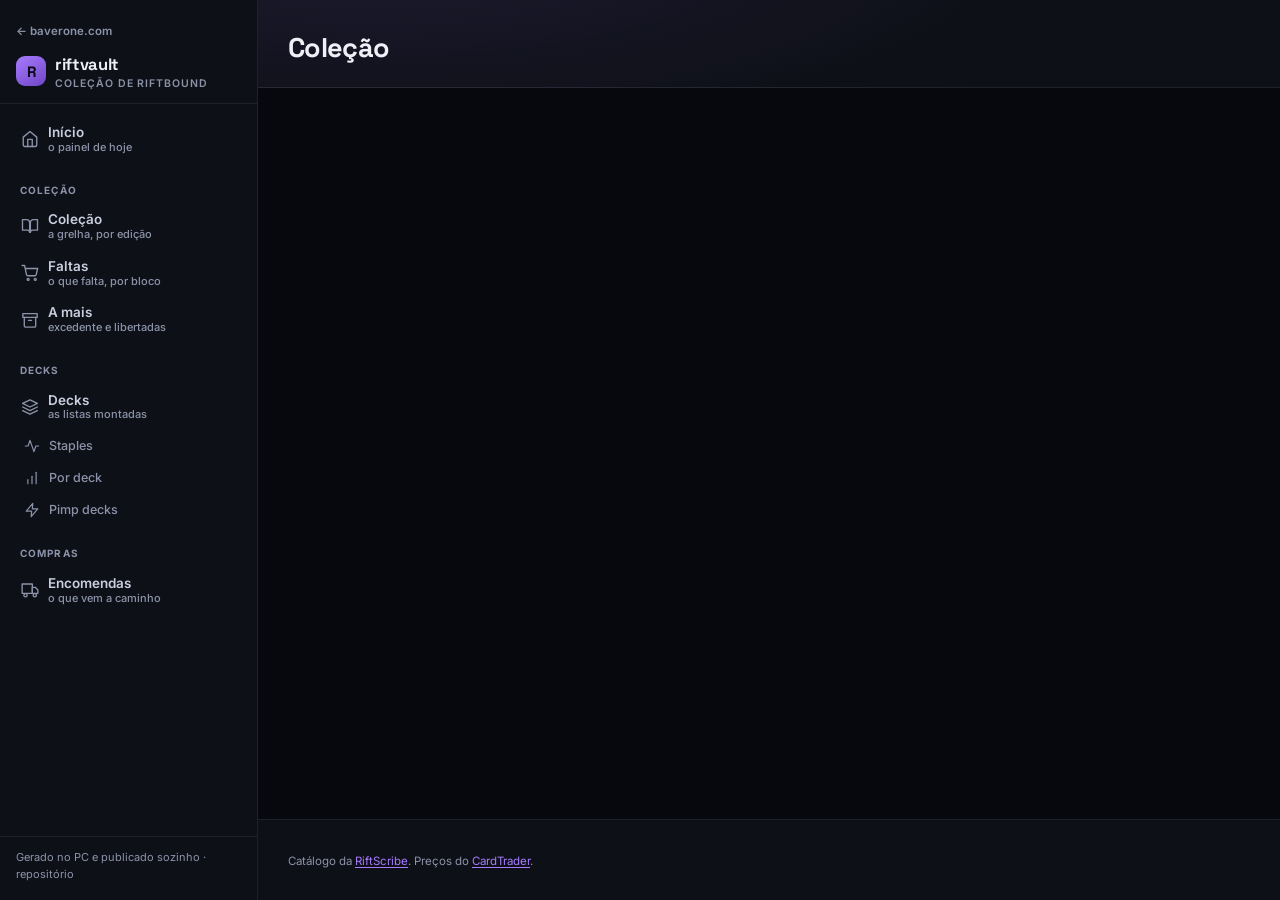
==== riftvault/web/index.html @ 1183789d "rebrand: a casca do baverone.com, e a navegação sai das filas de botões Trabalho de 2026-09-24 que f" ====
<!DOCTYPE html>
<html lang="pt-PT">
<head>
<meta charset="utf-8">
<meta name="viewport" content="width=device-width, initial-scale=1, viewport-fit=cover">
<meta name="theme-color" content="#07080d">
<title>riftvault — coleção de Riftbound</title>
<!-- Ícone embutido: sem ele, o `data/serve.log` mostra um 404 do
     /favicon.ico a cada abertura, e o atalho no telemóvel fica sem imagem.
     Vai em data: URI para não haver ficheiro novo a copiar nos dois modos.
     Desde 2026-09-24 leva o roxo da marca (#a77bff) e o «R» do logótipo. -->
<link rel="icon" href="data:image/svg+xml,%3Csvg xmlns='http://www.w3.org/2000/svg' viewBox='0 0 64 64'%3E%3Crect width='64' height='64' rx='14' fill='%23120f1d'/%3E%3Cpath d='M20 46V18h13a9 9 0 0 1 0 18h-4l10 10h-8l-9-10v-6h10a3 3 0 0 0 0-6h-6v22z' fill='%23a77bff'/%3E%3C/svg%3E">
<!-- Space Grotesk nos títulos, Inter no texto — a identidade do baverone.com
     (pedido do André, 2026-09-24), com `display=swap` e uma pilha de sistema
     por trás: sem rede, a página lê-se na mesma, só com outra letra. -->
<link rel="preconnect" href="https://fonts.googleapis.com">
<link rel="preconnect" href="https://fonts.gstatic.com" crossorigin>
<link rel="stylesheet" href="https://fonts.googleapis.com/css2?family=Inter:wght@400;500;600;700&family=Space+Grotesk:wght@500;600;700&display=swap">
<link rel="stylesheet" href="style.css">
</head>
<body>

<a class="salta" href="#conteudo">Saltar para o conteúdo</a>

<div class="shell">

  <!-- A NAVEGAÇÃO, num sítio só. O conteúdo desta barra é desenhado pelo
       `renderNav()` a partir da tabela `NAV` do app.js — é lá que se
       acrescenta uma secção, e é a MESMA barra no PC e no painel ☰ do
       telemóvel. -->
  <aside class="side" id="side" tabindex="-1" aria-label="Navegação do site">
    <div class="sidetop">
      <a class="casa" href="https://baverone.com">← baverone.com</a>
      <a class="marca" href="#inicio">
        <span class="mk" aria-hidden="true">R</span>
        <span><b>riftvault</b><small>coleção de Riftbound</small></span>
      </a>
      <span id="mode-badge" class="badge-mode" hidden>só leitura</span>
    </div>
    <nav class="sidenav" id="sidenav"></nav>
    <div class="sidept">Gerado no PC e publicado sozinho ·
      <a href="https://github.com/Baverone/riftvault">repositório</a></div>
  </aside>

  <button class="veu" id="veu" type="button" aria-label="Fechar o menu"></button>

  <div class="mainc">

    <!-- Barra de topo do telemóvel: o botão ☰ abre a MESMA navegação. -->
    <header class="topbar">
      <button class="menub" id="menub" type="button" aria-expanded="false" aria-controls="side">
        <span class="ic" id="menub-ic"></span><span>Menu</span></button>
      <span class="tbt" id="topbar-tit">riftvault</span>
    </header>

    <!-- Cabeçalho da página: migalhas, título, subtítulo. Preenchido pelo
         `renderCabecalho()` quando se muda de secção. -->
    <div class="pgh">
      <div class="pghin">
        <nav class="crumbs" id="pg-crumbs" aria-label="Migalhas"></nav>
        <div class="pgtop">
          <div class="pgtit">
            <h1 class="pgt" id="pg-titulo">Coleção</h1>
            <p class="pgsub" id="pg-sub"></p>
          </div>
        </div>
      </div>
    </div>

    <main id="conteudo" tabindex="-1">
     <div class="wrap">

      <div id="readonly-banner" class="banner" hidden>
        <b>Esta é a cópia publicada — só para consultar.</b>
        <span>Os botões <code>+</code> e <code>−</code> não existem aqui de propósito.
        Para mexer nas contagens, corre <code>riftvault serve</code> no PC e abre o
        endereço que ele mostra.</span>
      </div>

      <!-- ============================================================ INÍCIO

           O painel de hoje (2026-09-24): os números que a coleção já sabe,
           numa página só, com os atalhos para onde se vai a seguir. Não há
           conta nova nenhuma — tudo sai do `api/index.json`, do
           `api/decks.json`, do `api/encomendas.json` e do
           `api/faltas_edicao.json`, que já eram pedidos pelas outras secções.  -->
      <section id="sec-inicio" hidden>
        <div id="inicio-cartoes" class="ini-cartoes"></div>
        <div id="inicio-atalhos" class="ini-atalhos"></div>
        <div id="inicio-decks" class="ini-decks"></div>
        <div id="inicio-fontes" class="ini-fontes"></div>
      </section>

      <!-- =========================================================== COLEÇÃO -->
      <section id="sec-colecao" hidden>

        <!-- A fila de edições era uma barra que corria para o lado no
             telemóvel (OGN … Todas, com «Encomendas» fora do ecrã). Passou a
             um controlo segmentado que ENVOLVE: a 390 px parte-se em linhas,
             nunca em scroll horizontal. -->
        <div class="secbar">
          <div class="seglbl" id="set-lbl">Edição</div>
          <nav id="set-tabs" class="seg segwrap" aria-labelledby="set-lbl"></nav>
        </div>

        <!-- O painel do topo (André, 2026-09-21, o «layout H»): três cartões —
             1 de cada, 2 de cada, playset — e dois quadros, Raridade e Domínio,
             sobre o bloco escolhido da edição aberta (ou de «Todas»). As runas
             nunca entram. Desenha-o o `renderPainel` do app.js, recalculado a
             cada `+`/`−` como as barras; a verdade do servidor vem em
             `progress.painel` de cada edição e em `painel` do index. -->
        <div id="painel" class="painel" aria-label="Contagem por níveis"></div>

        <!-- Quantas das comuns e incomuns são foil (André, 2026-09-22): logo por
             baixo do painel, uma tira com o total e uma linha por raridade —
             impressões e cópias, normais e foil — da edição aberta (ou de
             «Todas»). Fica aqui e não dentro do painel porque é outra pergunta:
             o painel conta o que FALTA, isto reparte o que ele TEM. Desenha-o o
             `renderFoilResumo`, recalculado a cada `+`/`−` como o painel; a
             verdade do servidor vem em `progress.foil` de cada edição e em
             `foil` do index. O OGS não tem (fica todo fora do âmbito). -->
        <div id="foil-resumo" class="foil-resumo" aria-label="Foil e não-foil"></div>

        <div id="progress" class="progress-wrap">
          <div class="bar-block">
            <div class="bar-label"><span>Playsets jogáveis</span><b id="play-num">–</b></div>
            <div class="bar"><i id="play-bar" style="width:0"></i></div>
            <small id="play-sub">3 cópias da carta, qualquer impressão conta</small>
          </div>
          <div class="bar-block">
            <div class="bar-label"><span>Master set</span><b id="master-num">–</b></div>
            <div class="bar bar-alt"><i id="master-bar" style="width:0"></i></div>
            <small id="master-sub">só a sequência conta, a playset, runas incluídas
            · a coleção extra à parte (alt art a playset, sobrenumeradas e promos
            1 de cada)</small>
            <div id="master-blocks" class="rarities blocos"></div>
          </div>
          <div class="bar-block" id="value-block" hidden>
            <div class="bar-label"><span>Valor nesta edição</span><b id="value-num">–</b></div>
            <div class="bar bar-val"><i id="value-bar" style="width:0"></i></div>
            <small id="value-sub">preço mais baixo no CardTrader</small>
          </div>
          <!-- «faltam N cópias · X €» desta edição, a ligar ao bloco da wantlist
               lá em baixo (André, 2026-09-08). (Os chips da contagem por níveis
               e das raridades que viviam aqui passaram para o painel de cima a
               2026-09-21.) -->
          <p id="falta-linha" class="falta-linha" hidden></p>
        </div>

        <div id="controls" class="controls">
          <div class="seg" role="group" aria-label="Impressões a mostrar">
            <button class="seg-btn" data-view="base">Só artes base</button>
            <button class="seg-btn is-on" data-view="all">Todas as impressões</button>
          </div>

          <div class="seg" role="group" aria-label="Estado">
            <button class="seg-btn is-on" data-state="all">Tudo</button>
            <button class="seg-btn" data-state="missing">Faltas</button>
            <button class="seg-btn" data-state="indeck" title="Cartas que algum deck usa">Em decks</button>
          </div>

          <div id="kind-filter" class="chips" role="group" aria-label="Tipo de impressão">
            <label class="chip"><input type="checkbox" value="base" checked><span>Base</span></label>
            <label class="chip"><input type="checkbox" value="alt_art" checked><span>Arte alt.</span></label>
            <label class="chip"><input type="checkbox" value="signature" checked><span>Signature</span></label>
            <label class="chip"><input type="checkbox" value="other" checked><span>Tokens/Promos</span></label>
          </div>

          <input id="search" type="search" placeholder="Procurar carta ou código…" autocomplete="off">
        </div>

        <p id="count-line" class="count-line"></p>
        <div id="grid" class="grid"></div>
        <p id="empty" class="empty" hidden>Nada corresponde a estes filtros.</p>
        <!-- O bloco «Runas — 12 de cada» (André, 2026-09-19): O CONTADOR DELE.
             Vem de `api/runas.json`, fora do payload da edição; os `+`/`−` (só no
             modo edição) escrevem na tabela dele e em mais lado nenhum, e não
             conta para nada — nem barra, nem níveis, nem wantlist. Ver
             `renderRunasVista`. -->
        <div id="runas-vista" class="grid runas-vista"></div>

        <!-- No fim da edição, a wantlist do Cardmarket dela; e no fim de tudo, a
             de todas as edições. As faltas do master set (`api/wantlist.json`),
             pelo gerador único — ver `renderWantlists` no app.js. -->
        <div id="wantlists"></div>

      </section>

      <!-- ============================================================= DECKS

           O índice dos decks era uma fila de nove botões que, num telemóvel,
           acabava a 1042 px de largura — mais de dois ecrãs e meio de scroll
           lateral. Passou a ÍNDICE VERTICAL (à esquerda no PC, `<select>` no
           telemóvel), que é onde cabem os nomes e as percentagens.            -->
      <section id="sec-decks" hidden>
        <div class="comidx">
          <div>
            <div class="vidxsel">
              <label class="vlbl" for="deck-sel">Deck ou lista</label>
              <select class="selc" id="deck-sel"></select>
            </div>
            <nav class="vidx" id="deck-tabs" aria-label="Decks e listas de compra"></nav>
          </div>
          <div class="comidx-corpo">
            <div id="deck-head"></div>
            <div id="deck-body"></div>
          </div>
        </div>
      </section>

      <!-- ============================================================ FALTAS -->
      <section id="sec-faltas-edicao" hidden>
        <div class="secbar">
          <div class="seglbl" id="fe-lbl">Edição</div>
          <nav id="fe-tabs" class="seg segwrap" aria-labelledby="fe-lbl"></nav>
        </div>
        <div id="fe-head"></div>
        <div id="fe-body"></div>
      </section>

      <!-- =========================================================== A MAIS -->
      <section id="sec-a-mais" hidden>
        <div class="secbar">
          <div class="seglbl" id="am-lbl">Edição</div>
          <nav id="am-tabs" class="seg segwrap" aria-labelledby="am-lbl"></nav>
        </div>
        <div id="am-head"></div>
        <div id="am-body"></div>
      </section>

      <!-- «Encomendas»: a mesma grelha da Coleção (edição a edição), de Rara para
           cima, com os controlos do que está a caminho em cada tile. -->
      <section id="sec-encomendas" hidden>
        <div class="secbar">
          <div class="seglbl" id="enc-lbl">Edição</div>
          <nav id="enc-tabs" class="seg segwrap" aria-labelledby="enc-lbl"></nav>
        </div>
        <div id="enc-head"></div>
        <div class="controls">
          <div class="seg" role="group" aria-label="Encomendas — o que mostrar">
            <button class="seg-btn is-on" data-enc-filter="all">Tudo</button>
            <button class="seg-btn" data-enc-filter="ordered">A caminho</button>
            <button class="seg-btn" data-enc-filter="missing">Faltas</button>
          </div>
          <input id="enc-search" type="search" placeholder="Procurar carta ou código…" autocomplete="off">
        </div>
        <p id="enc-count" class="count-line"></p>
        <div id="enc-grid" class="grid"></div>
        <p id="enc-empty" class="empty" hidden>Nada corresponde a estes filtros.</p>
      </section>

     </div>
    </main>

    <footer class="pgft">
      <div class="pghin">
        <div id="pg-ajuda"></div>
        <p class="foot">
          Catálogo da <a href="https://riftscribe.gg" rel="noreferrer">RiftScribe</a>.
          Preços do <a href="https://cardtrader.com" rel="noreferrer">CardTrader</a>.
          <span id="generated"></span>
        </p>
      </div>
    </footer>

  </div>
</div>

<div id="toasts" class="toasts" aria-live="polite"></div>

<script src="app.js"></script>
</body>
</html>
---- riftvault/web/style.css ----
/* riftvault — o mesmo CSS no modo edição e no modo publicado.
   Pensado primeiro para telemóvel: os +/- têm de dar para carregar com o
   polegar enquanto se está a mexer nas cartas com a outra mão. */

/* ===========================================================================
   OS TOKENS — a identidade Baverone (2026-09-24)

   Pedido do André, à letra: *"faz o mesmo rebrand para os outros projetos"*,
   depois de o mtgvault ter sido reestruturado. Os valores são os do
   `mtgvault/site_shell.py` (fundo #07080d, painéis #0e1018/#12151f, texto
   #eef0f6, secundário #8c93a8, linhas rgba(255,255,255,.07)); o que muda de
   projeto para projeto é UMA cor — aqui o **roxo #a77bff** — e a inicial do
   logótipo, o «R».

   Os nomes antigos (`--panel`, `--panel-2`, `--text`, `--accent-2`, …) ficam
   como aliases dos novos: são lidos por ~900 linhas de regras que descrevem
   os tiles, o painel e os decks, e trocá-los todos era reescrever CSS que
   está certo para não mudar nada no ecrã.
   =========================================================================== */
:root {
  /* — a base — */
  --bg: #07080d;
  --card2: #0e1018;         /* barra lateral, cabeçalho e rodapé */
  --card: #12151f;          /* painéis */
  --card3: #171b28;         /* realces dentro de um painel */
  --ink: #eef0f6;
  --ink2: #c8cede;
  --muted: #8c93a8;
  --line: rgba(255, 255, 255, .07);
  --line2: rgba(255, 255, 255, .13);

  /* — a cor do projeto — */
  --accent: #a77bff;
  --accent-ink: #0b0713;    /* texto POR CIMA do roxo: branco dava 2,6:1 */
  --accent-soft: #1d1430;
  --accent-line: #4a3580;

  --font: 'Inter', system-ui, -apple-system, 'Segoe UI', Roboto, sans-serif;
  --font-hd: 'Space Grotesk', 'Inter', system-ui, -apple-system, sans-serif;
  --maxw: 1200px;
  --side: 258px;
  /* Quanto é que a casca ocupa no topo do ecrã: zero no PC (não há barra
     fixa) e a altura da barra ☰ no telemóvel. É por isto que tudo o que se
     prende ao topo o usa — sem ela, uma secção nascia por baixo do botão. */
  --sticky: 0px;
  --r: 12px;
  --r2: 16px;
  --sombra: 0 10px 30px rgba(0, 0, 0, .35);

  /* — aliases do CSS que já existia — */
  --panel: var(--card);
  --panel-2: var(--card3);
  --text: var(--ink);
  --dim: var(--muted);
  --accent-2: #f0b429;    /* master set: fica dourado, para não ser o roxo */
  --ok: #3ecf8e;
  --bad: #ff6b6b;
  /* 104px dá 3 colunas num telemóvel de 375px. Menos do que isto e os +/-
     ficam pequenos de mais para o polegar. */
  --tile: 104px;

  /* A paleta do «layout H» (André, 2026-09-21), a da maqueta
     `layout-H-cartoes.html`, RETINTADA para o roxo do projeto a 2026-09-24:
     o painel é o maior bloco de cor da Coleção e era o único sítio do site
     ainda em azul. A geometria e os nomes não mudaram.
     Fica aqui em cima, e não espalhada pelas regras, para se alargar às
     outras abas quando ele quiser — muda-se num sítio. */
  --h-bg: var(--bg);        /* fundo da página */
  --h-card: var(--card);    /* cartão e quadro */
  --h-line: var(--line);    /* borda */
  --h-track: #1d2130;       /* o fundo das barras */
  --h-text: var(--ink);
  --h-dim: var(--ink2);     /* texto secundário */
  --h-dim-2: var(--muted);  /* rótulos em maiúsculas, denominadores */
  --h-on: var(--accent);    /* botão escolhido */
  --h-on-bg: var(--accent-soft);
  /* A rampa dos três níveis: 1 de cada (escura), 2 de cada, playset (clara). */
  --lvl-1: #5b43a0;
  --lvl-2: #8a63e0;
  --lvl-3: #c3a6ff;
  /* As bolinhas das categorias, por raridade e por domínio. */
  --rar-common: #C3CEDF;
  --rar-uncommon: #7FD1A8;
  --rar-rare: #E06AA8;
  --rar-epic: #F59A3C;
  --rar-showcase: #C9A0FF;
  --dom-fury: #F05A62;
  --dom-body: #F59A3C;
  --dom-calm: #49C47E;
  --dom-mind: #58A6F5;
  --dom-chaos: #B57CF0;
  --dom-order: #E8C13E;
  --dom-none: #9AA8C0;
  --dom-multi: #D4A574;
}

* { box-sizing: border-box; }

/* O atributo `hidden` vale só `display: none` por omissão, e qualquer regra
   com `display: flex`/`grid` ganha-lhe. Sem isto, os separadores das edições
   ficavam à vista na secção dos decks. */
[hidden] { display: none !important; }

html, body {
  margin: 0;
  background: var(--bg);
  color: var(--text);
  font: 15px/1.55 var(--font);
  -webkit-font-smoothing: antialiased;
  -webkit-text-size-adjust: 100%;
}
body { padding-bottom: env(safe-area-inset-bottom); }

h1, h2, h3, h4, .fonte-hd { font-family: var(--font-hd); letter-spacing: -.01em; }
a { color: var(--accent); text-underline-offset: 2px; }
img, svg, video, canvas, table, pre { max-width: 100%; }
:focus-visible { outline: 2px solid var(--accent); outline-offset: 2px; border-radius: 4px; }

.salta {
  position: absolute; left: -9999px; top: 0; z-index: 99;
  background: var(--accent); color: var(--accent-ink);
  padding: 10px 16px; border-radius: 0 0 10px 0; font-weight: 700;
}
.salta:focus { left: 0; }

/* ===================================================== OS ÍCONES, num sítio só

   SVG e não emoji: um emoji é desenhado pelo SISTEMA, não pela página — o
   mesmo caráter sai com outro peso e outra cor no Android dele e no Chrome do
   PC, e nunca acende com o rótulo quando o item da barra fica activo. Com
   `currentColor` e traço 1.8, acende. A geometria é a do conjunto Feather
   (MIT), redesenhada em `path`s soltos no `app.js` (`ICO`).                 */
svg.ico {
  display: inline-block; flex: none; width: 18px; height: 18px;
  fill: none; stroke: currentColor; stroke-width: 1.8;
  stroke-linecap: round; stroke-linejoin: round; vertical-align: -.16em;
}
svg.i14 { width: 14px; height: 14px; }
svg.i16 { width: 16px; height: 16px; }
svg.i17 { width: 17px; height: 17px; }
svg.i20 { width: 20px; height: 20px; }
.ic > svg.ico { display: block; vertical-align: baseline; }

/* ======================================================== A ESTRUTURA DA CASCA

   Era um `<header>` fixo com DUAS filas de botões que corriam para o lado (os
   separadores de secção e os das edições/decks); num telemóvel de 390 px a
   segunda fila chegava aos 1042 px — mais de dois ecrãs e meio escondidos.
   Passou a BARRA LATERAL fixa (≥ 900 px), agrupada por secções, e no telemóvel
   a MESMA navegação abre num painel ☰. O corpo nunca tem scroll horizontal. */
.shell { display: flex; min-height: 100vh; align-items: stretch; }
.mainc { flex: 1 1 auto; min-width: 0; display: flex; flex-direction: column; }
main { flex: 1 0 auto; padding: 0; }
.wrap, .pghin {
  width: 100%; max-width: var(--maxw); margin-inline: auto;
  padding-inline: clamp(14px, 2.6vw, 30px);
}
.wrap { padding-block: 20px 64px; }

/* --------------------------------------------------------- barra lateral */
.side {
  flex: 0 0 var(--side); width: var(--side);
  background: var(--card2); border-right: 1px solid var(--line);
  position: sticky; top: 0; align-self: flex-start; height: 100vh;
  overflow-y: auto; overscroll-behavior: contain; scrollbar-width: thin;
  display: flex; flex-direction: column; z-index: 40;
}
/* O painel recebe o foco quando abre, para o Tab seguinte entrar no menu — mas
   é um CONTENTOR com `tabindex="-1"`, não um controlo: o anel do `:focus-visible`
   desenhava uma risca roxa de alto a baixo ao lado da navegação. Os links lá
   dentro continuam a ter o seu. */
.side:focus, .side:focus-visible { outline: none; }
.sidetop { padding: 18px 16px 12px; border-bottom: 1px solid var(--line); }
.casa {
  display: inline-flex; align-items: center; gap: 6px; color: var(--muted);
  font-size: 11.5px; font-weight: 600; text-decoration: none; padding: 3px 0;
}
.casa:hover { color: var(--accent); }
.marca { display: flex; align-items: center; gap: 9px; margin-top: 8px; color: var(--ink); text-decoration: none; }
.marca .mk {
  width: 30px; height: 30px; flex: none; border-radius: 9px;
  display: grid; place-items: center;
  background: linear-gradient(145deg, var(--accent), #6f46c4);
  color: var(--accent-ink); font-weight: 800; font-size: 15px; font-family: var(--font-hd);
}
.marca b { font-family: var(--font-hd); font-size: 16.5px; font-weight: 700; letter-spacing: -.02em; }
.marca small {
  display: block; color: var(--muted); font-size: 10.5px; font-weight: 600;
  letter-spacing: .09em; text-transform: uppercase; line-height: 1.3;
}
.badge-mode {
  display: inline-block; margin-top: 10px;
  font-size: 10.5px; font-weight: 700; letter-spacing: .06em; text-transform: uppercase;
  color: var(--accent-2); background: #2a2210; border: 1px solid #5a4a1c;
  border-radius: 99px; padding: 2px 9px;
}
.sidenav { padding: 10px 10px 22px; flex: 1 0 auto; }
.sgrp { margin-top: 14px; }
.sgrp:first-child { margin-top: 2px; }
.sgh {
  padding: 6px 10px 5px; font-size: 10px; font-weight: 700; letter-spacing: .11em;
  text-transform: uppercase; color: var(--muted);
}
.sli {
  display: flex; align-items: center; gap: 9px; padding: 8px 10px; border-radius: 10px;
  color: var(--ink2); text-decoration: none; font-size: 13.5px; font-weight: 600;
  line-height: 1.25; min-height: 38px; transition: background .12s, color .12s;
}
.sli .ic { flex: none; width: 19px; display: flex; align-items: center; justify-content: center; color: var(--muted); }
.sli .tx { min-width: 0; }
.sli .tx small {
  display: block; color: var(--muted); font-size: 11px; font-weight: 500;
  overflow: hidden; text-overflow: ellipsis; white-space: nowrap;
}
.sli:hover { background: var(--card); color: var(--ink); }
.sli:hover .ic { color: var(--ink2); }
.sli.cur { background: var(--accent-soft); color: var(--accent); box-shadow: inset 2px 0 0 var(--accent); }
.sli.cur .ic { color: var(--accent); }
.sli.cur .tx small { color: #9b86c8; }
.sli.sub { min-height: 32px; padding: 5px 10px 5px 14px; font-size: 12.5px; font-weight: 500; color: var(--muted); }
.sli.sub .ic { width: 16px; }
.sli.sub:hover { color: var(--ink); }
.sli.sub.cur { color: var(--accent); background: var(--accent-soft); }
.sidept {
  padding: 12px 16px 18px; border-top: 1px solid var(--line);
  color: var(--muted); font-size: 11px; line-height: 1.5;
}
.sidept a { color: var(--muted); text-decoration: none; }
.sidept a:hover { color: var(--accent); }

/* ------------------------------------------------- barra de topo (móvel) */
.topbar {
  display: none; position: sticky; top: 0; z-index: 35; align-items: center; gap: 10px;
  padding: 9px clamp(10px, 3vw, 16px); background: rgba(7, 8, 13, .94);
  backdrop-filter: blur(10px); border-bottom: 1px solid var(--line);
}
.menub {
  display: inline-flex; align-items: center; gap: 8px; min-height: 40px; padding: 6px 12px;
  border-radius: 10px; border: 1px solid var(--line2); background: var(--card);
  color: var(--ink); font: inherit; font-size: 13px; font-weight: 700; cursor: pointer;
}
.menub:hover { border-color: var(--accent); }
.tbt {
  font-family: var(--font-hd); font-weight: 700; font-size: 15px; min-width: 0;
  overflow: hidden; text-overflow: ellipsis; white-space: nowrap;
}
.veu { position: fixed; inset: 0; background: rgba(3, 4, 8, .62); z-index: 38; border: 0; }

/* --------------------------------------------------- cabeçalho da página */
.pgh {
  border-bottom: 1px solid var(--line);
  background: radial-gradient(900px 260px at 12% -60%, rgba(167, 123, 255, .10), transparent 70%),
              var(--card2);
}
.pgh .pghin { padding-block: 20px 18px; }
.crumbs {
  font-size: 11.5px; color: var(--muted); display: flex; flex-wrap: wrap; gap: 5px;
  align-items: center; margin-bottom: 7px;
}
.crumbs a { color: var(--muted); text-decoration: none; }
.crumbs a:hover { color: var(--accent); }
.crumbs b { color: var(--ink2); font-weight: 600; }
.crumbs i { font-style: normal; color: var(--line2); }
.pgtop { display: flex; align-items: flex-start; gap: 16px; flex-wrap: wrap; }
.pgtit { min-width: 0; flex: 1 1 320px; }
h1.pgt { margin: 0; font-size: clamp(21px, 2.6vw, 27px); font-weight: 700; letter-spacing: -.025em; }
.pgsub { margin: 5px 0 0; color: var(--muted); font-size: 13px; line-height: 1.55; max-width: 78ch; }
.pgsub:empty { display: none; }
.pgsub b { color: var(--ink2); }

/* ---------------------------------------------------------------- rodapé */
.pgft { border-top: 1px solid var(--line); background: var(--card2); color: var(--muted); font-size: 12px; }
.pgft .pghin { padding-block: 18px 30px; }
.pgft details.comoler > summary {
  cursor: pointer; list-style: none; display: inline-flex; align-items: center; gap: 7px;
  color: var(--muted); font-weight: 700; font-size: 12.5px; padding: 7px 12px;
  border: 1px solid var(--line2); border-radius: 10px; background: var(--card); min-height: 36px;
}
.pgft details.comoler > summary::-webkit-details-marker { display: none; }
.pgft details.comoler > summary:hover { border-color: var(--accent); color: var(--ink2); }
.pgft details.comoler[open] > summary { margin-bottom: 12px; }
.pgft details.comoler .cltx { max-width: 92ch; line-height: 1.65; }
.pgft details.comoler .cltx p { margin: 0 0 8px; }
.pgft code { background: var(--bg); padding: 1px 5px; border-radius: 5px; }

/* ============================ A BARRA DE CADA SECÇÃO (o seletor de edição)

   Era a segunda fila de botões com scroll lateral. Agora é um controlo
   segmentado que ENVOLVE — a 390 px parte-se em duas ou três linhas e
   vê-se inteiro. Nunca `overflow-x`.                                       */
.secbar { display: flex; align-items: baseline; gap: 10px; flex-wrap: wrap; margin-bottom: 14px; }
.seglbl {
  font-size: 10px; font-weight: 700; letter-spacing: .11em; text-transform: uppercase;
  color: var(--muted); flex: none; padding-top: 8px;
}
.segwrap {
  display: flex; flex-wrap: wrap; gap: 4px; padding: 4px; border-radius: 12px;
  background: var(--card2); border: 1px solid var(--line); overflow: visible;
  flex: 1 1 auto; min-width: 0;
}
.segwrap .tab {
  appearance: none; border: 0; background: transparent; color: var(--muted);
  font: inherit; font-size: 12.5px; font-weight: 600; padding: 6px 12px; border-radius: 9px;
  cursor: pointer; min-height: 36px; text-align: left; line-height: 1.2;
}
.segwrap .tab small { display: block; font-weight: 500; font-size: 10.5px; opacity: .8; }
.segwrap .tab:hover { color: var(--ink); background: var(--card); }
.segwrap .tab.is-on {
  background: var(--accent-soft); color: var(--accent);
  box-shadow: inset 0 0 0 1px var(--accent-line);
}
.segwrap .tab.is-on small { color: #9b86c8; opacity: 1; }
.segwrap .tab:disabled { opacity: .35; cursor: default; }

/* ================== ÍNDICE VERTICAL: a alternativa à fila que corria para o lado

   Em ecrã largo fica numa coluna à esquerda do conteúdo; no telemóvel vira um
   `<select>`. É onde vivem os nomes dos decks — nove botões numa fila davam
   1042 px de largura num ecrã de 390.                                       */
.comidx { display: grid; grid-template-columns: 228px minmax(0, 1fr); gap: 20px; align-items: start; }
.comidx-corpo { min-width: 0; }
.vidx {
  position: sticky; top: calc(var(--sticky) + 12px); max-height: calc(100vh - 24px);
  overflow-y: auto; scrollbar-width: thin; background: var(--card2);
  border: 1px solid var(--line); border-radius: var(--r2); padding: 8px;
}
.vidx .vgh {
  padding: 9px 10px 5px; font-size: 10px; font-weight: 700; letter-spacing: .11em;
  text-transform: uppercase; color: var(--muted);
}
.vidx button {
  display: flex; width: 100%; text-align: left; gap: 8px; align-items: center;
  appearance: none; border: 0; background: transparent; color: var(--ink2); font: inherit;
  font-size: 13px; font-weight: 600; padding: 7px 10px; border-radius: 9px; cursor: pointer;
  min-height: 36px; line-height: 1.25;
}
.vidx button:hover { background: var(--card); color: var(--ink); }
.vidx button.is-on { background: var(--accent-soft); color: var(--accent); box-shadow: inset 2px 0 0 var(--accent); }
.vidx .vtx { min-width: 0; flex: 1; }
.vidx .vtx small {
  display: block; font-size: 11px; font-weight: 500; color: var(--muted);
  overflow: hidden; text-overflow: ellipsis; white-space: nowrap;
}
.vidx button.is-on .vtx small { color: #9b86c8; }
.vidx .ic { flex: none; width: 18px; display: flex; align-items: center; justify-content: center; color: var(--muted); }
.vidx button.is-on .ic { color: var(--accent); }
.vidxsel { display: none; margin: 0 0 14px; }
.vidxsel .vlbl {
  display: block; font-size: 10px; font-weight: 700; letter-spacing: .11em;
  text-transform: uppercase; color: var(--muted); margin-bottom: 5px;
}
.selc {
  background: var(--card); color: var(--ink); border: 1px solid var(--line2);
  border-radius: 10px; font: inherit; font-size: 13px; font-weight: 600;
  padding: 9px 12px; min-height: 40px; width: 100%; max-width: 100%; cursor: pointer;
}

/* ------------------------------------------------------- barras e stats */

.progress-wrap {
  display: grid; gap: 12px;
  grid-template-columns: 1fr 1fr;
  background: var(--panel); border: 1px solid var(--line);
  border-radius: 12px; padding: 10px; margin-bottom: 10px;
}

.bar-label { display: flex; justify-content: space-between; gap: 6px; font-size: 12px; margin-bottom: 5px; }
.bar-label b { font-variant-numeric: tabular-nums; }

.bar { height: 8px; background: var(--panel-2); border-radius: 99px; overflow: hidden; }
.bar i { display: block; height: 100%; background: var(--accent); transition: width .25s; }
.bar-alt i { background: var(--accent-2); }
.bar-val i { background: var(--ok); }
.bar-block small { display: block; margin-top: 5px; font-size: 10px; color: var(--dim); }

.rarities { grid-column: 1 / -1; display: flex; flex-wrap: wrap; gap: 6px; }
.rarity {
  font-size: 11px; color: var(--dim);
  background: var(--panel-2); border: 1px solid var(--line);
  border-radius: 99px; padding: 3px 9px;
}
.rarity b { color: var(--text); font-variant-numeric: tabular-nums; }
.rarity.is-done b { color: var(--ok); }

/* ------------------------------------------------------------ controlos */

.controls { display: flex; flex-wrap: wrap; gap: 6px; margin-bottom: 10px; align-items: center; }

.seg { display: flex; background: var(--panel); border: 1px solid var(--line); border-radius: 10px; overflow: hidden; }
.seg-btn {
  background: transparent; color: var(--dim); border: 0;
  padding: 8px 11px; font: inherit; font-size: 12px; cursor: pointer; white-space: nowrap;
}
.seg-btn.is-on { background: var(--panel-2); color: var(--text); font-weight: 600; }

.chips { display: flex; gap: 6px; flex-wrap: wrap; }
.chips[hidden] { display: none; }
.chip { position: relative; }
.chip input { position: absolute; opacity: 0; pointer-events: none; }
.chip span {
  display: inline-block; font-size: 12px; color: var(--dim);
  background: var(--panel); border: 1px solid var(--line);
  border-radius: 99px; padding: 6px 10px; cursor: pointer;
}
.chip input:checked + span { color: var(--text); border-color: var(--accent); }

#search {
  flex: 1 1 180px; min-width: 140px;
  background: var(--panel); color: var(--text);
  border: 1px solid var(--line); border-radius: 10px;
  padding: 8px 11px; font: inherit; font-size: 13px;
}

.count-line { margin: 0 0 10px; font-size: 12px; color: var(--dim); }
.empty { color: var(--dim); text-align: center; padding: 40px 0; }

/* Modo publicado: dizer porque é que não há botões, em vez de deixar a
   pessoa a carregar no vazio. */
.banner {
  display: flex; flex-direction: column; gap: 4px;
  background: var(--panel); border: 1px solid var(--line);
  border-left: 3px solid var(--accent-2);
  border-radius: 10px; padding: 11px 14px; margin-bottom: 12px;
}
.banner b { font-size: 13px; }
.banner span { font-size: 12px; color: var(--dim); line-height: 1.5; }
.banner code {
  background: var(--panel-2); border-radius: 4px; padding: 1px 5px;
  font-size: 11px; color: var(--text);
}

/* ---------------------------------------------------------------- grelha */

.grid {
  display: grid;
  grid-template-columns: repeat(auto-fill, minmax(var(--tile), 1fr));
  gap: 10px;
  align-items: start;
}

/* Um grupo = uma carta impressa e as variantes que lhe pertencem. Quando tem
   mais do que uma impressão ganha moldura e faixa lateral partilhadas, para
   se ver de relance que as artes alternativas são daquela carta. */
.group { grid-column: span 1; }

.group.multi {
  grid-column: span var(--span, 2);
  display: grid;
  grid-template-columns: repeat(var(--span, 2), 1fr);
  gap: 8px;
  padding: 8px 8px 8px 12px;
  border: 1px solid var(--line);
  border-radius: 12px;
  background: var(--panel);
  position: relative;
}
.group.multi::before {
  content: "";
  position: absolute; left: 5px; top: 10px; bottom: 10px; width: 3px;
  border-radius: 3px; background: var(--accent); opacity: .55;
}

/* Cabeçalho de secção quando se ordena por tipo, raridade ou custo.
   Ocupa a linha inteira da grelha. */
.section-head {
  grid-column: 1 / -1;
  display: flex; align-items: baseline; gap: 8px;
  margin: 10px 0 0; padding-bottom: 5px;
  border-bottom: 1px solid var(--line);
  font-size: 14px; font-weight: 700; text-transform: capitalize;
}
.section-head:first-child { margin-top: 0; }
.section-head span {
  font-size: 11px; font-weight: 400; color: var(--dim); text-transform: none;
}

/* Os blocos que ficam DEPOIS da sequência do master set (André, 2026-09-08).
   Separador grosso, para se ver de longe que a sequência acabou e o que vem a
   seguir é outra coisa.

   `.cauda` é a cauda da COLEÇÃO — as runas especiais e as artes alternativas,
   1 de cada, que contam para a percentagem. `.fora` é o que não conta (os
   tokens): mesmo separador, mas apagado, porque é informação e não meta. */
.section-head.cauda,
.section-head.fora {
  margin-top: 26px; padding-top: 14px;
  border-top: 2px solid var(--line);
  text-transform: none;
}
.section-head.cauda { border-top-color: var(--accent-2); }
.section-head.fora { color: var(--dim); }
.section-head.fora b { color: var(--text); }

/* Os chips da percentagem por bloco, debaixo da barra do master set. */
.rarities.blocos { margin-top: 6px; }
.rarity.is-out { opacity: .55; }

/* Em «Todas» (2026-09-21) a grelha muda de edição dentro de cada bloco: um
   cabeçalho fino, sem o separador grosso dos blocos. */
.section-head.edicao {
  font-size: 12px; color: var(--dim); text-transform: none;
  margin-top: 14px; padding-bottom: 3px; border-bottom-style: dashed;
}

/* ---------------------------------------- o painel do topo (layout H)

   (André, 2026-09-21) Três cartões — 1 de cada, 2 de cada, playset — e por
   baixo dois quadros, Raridade e Domínio. Só a paleta `--h-*` de cima; os
   tamanhos e os espaços são os da maqueta. No telemóvel (< 700px) os três
   cartões empilham e os quadros passam a um por linha — é onde ele mais vê
   isto. Sem tipo de letra externo de propósito: o site não pede nada à rede
   além das imagens, e um pedido de fonte a falhar deixava o número em
   `serif` por um segundo. */
.painel { display: flex; flex-direction: column; gap: 14px; margin-bottom: 14px; }
.painel:empty { display: none; }
.painel-top { display: flex; flex-wrap: wrap; align-items: center; gap: 8px 14px; }
.painel-blocos .chip-b {
  background: transparent; color: var(--h-dim); border-color: var(--h-line);
  border-radius: 9px; font-size: 12px; letter-spacing: .06em; text-transform: uppercase;
  padding: 8px 12px;
}
.painel-blocos .chip-b.is-on { color: var(--h-text); border-color: var(--h-on); background: var(--h-on-bg); }
.painel-nota { font-size: 11px; color: var(--h-dim-2); margin-left: auto; }

.painel-cartoes { display: grid; grid-template-columns: repeat(3, 1fr); gap: 14px; }
.cartao {
  background: var(--h-card); border: 1px solid var(--h-line); border-radius: 14px;
  padding: 18px 20px; display: flex; flex-direction: column; gap: 12px; min-width: 0;
}
.cartao-rot {
  font-size: 12px; letter-spacing: .14em; text-transform: uppercase; color: var(--h-dim-2);
}
.cartao-num {
  font-size: 40px; font-weight: 700; line-height: 1; color: var(--h-text);
  font-variant-numeric: tabular-nums; letter-spacing: -.01em;
}
.cartao-num span { font-size: 22px; font-weight: 500; color: var(--h-dim-2); }
.cartao-bar { height: 8px; border-radius: 5px; background: var(--h-track); overflow: hidden; }
.cartao-bar i, .mini i { display: block; height: 100%; border-radius: 5px; transition: width .25s; }
.cartao-falta { font-size: 13px; color: var(--h-dim); font-variant-numeric: tabular-nums; }
.cartao-falta b { color: var(--h-text); font-weight: 600; }
/* A rampa: escura, média, clara — a mesma nos cartões e nas mini-barras. */
.painel i.n1 { background: var(--lvl-1); }
.painel i.n2 { background: var(--lvl-2); }
.painel i.n3 { background: var(--lvl-3); }

.painel-quadros { display: grid; grid-template-columns: repeat(2, 1fr); gap: 16px; }
.quadro {
  background: var(--h-card); border: 1px solid var(--h-line); border-radius: 14px;
  padding: 16px 18px; display: flex; flex-direction: column; gap: 12px; min-width: 0;
}
.quadro-head { display: flex; align-items: center; justify-content: space-between; gap: 8px; }
.quadro-tit { font-size: 12px; letter-spacing: .14em; text-transform: uppercase; color: var(--h-dim-2); }
.quadro-leg { font-size: 11px; color: var(--h-dim-2); letter-spacing: .06em; }
.quadro-linhas { display: flex; flex-direction: column; gap: 10px; }
.quadro-linhas .empty { padding: 6px 0; font-size: 12px; }
.ql { display: flex; align-items: center; gap: 10px; }
.dot { width: 9px; height: 9px; border-radius: 50%; background: var(--h-dim-2); flex: 0 0 auto; }
.dot.rar-common { background: var(--rar-common); }
.dot.rar-uncommon { background: var(--rar-uncommon); }
.dot.rar-rare { background: var(--rar-rare); }
.dot.rar-epic { background: var(--rar-epic); }
.dot.rar-showcase { background: var(--rar-showcase); }
.dot.dom-fury { background: var(--dom-fury); }
.dot.dom-body { background: var(--dom-body); }
.dot.dom-calm { background: var(--dom-calm); }
.dot.dom-mind { background: var(--dom-mind); }
.dot.dom-chaos { background: var(--dom-chaos); }
.dot.dom-order { background: var(--dom-order); }
.dot.dom-none { background: var(--dom-none); }
.dot.dom-multi { background: var(--dom-multi); }
.ql-nome {
  flex: 1 1 auto; font-size: 14px; color: var(--h-text); min-width: 0;
  overflow: hidden; text-overflow: ellipsis; white-space: nowrap;
}
.mini {
  width: 54px; height: 5px; border-radius: 3px; background: var(--h-track);
  overflow: hidden; flex: 0 0 auto;
}
.ql-num {
  width: 72px; text-align: right; font-size: 14px; font-weight: 600; color: var(--h-text);
  font-variant-numeric: tabular-nums; flex: 0 0 auto;
}
.ql-num span { color: var(--h-dim-2); font-weight: 400; }

@media (max-width: 699px) {
  .painel-cartoes, .painel-quadros { grid-template-columns: 1fr; gap: 10px; }
  .cartao { padding: 14px 16px; gap: 9px; }
  .cartao-num { font-size: 34px; }
  .painel-nota { margin-left: 0; flex-basis: 100%; }
  /* As três mini-barras e o «Multi-domínio» cabem numa linha de 375px. */
  .ql { gap: 8px; }
  .ql-nome { font-size: 13px; }
  .mini { width: 34px; }
  .ql-num { width: 52px; font-size: 13px; }
}

/* ---- Foil e não-foil (André, 2026-09-22) -------------------------------
   A tira por baixo do painel (o resumo da edição) e a linha de cada tile do
   âmbito. O foil tem uma cor própria (--foil), a meio caminho entre o dourado
   e o roxo, para se distinguir de relance do resto da página. */
:root { --foil: #d9a441; --foil-bg: rgba(217, 164, 65, .12); }

.foil-resumo {
  background: var(--h-card); border: 1px solid var(--h-line); border-radius: 14px;
  padding: 14px 16px; margin-bottom: 14px; display: flex; flex-direction: column; gap: 10px;
}
.foil-resumo[hidden], .foil-resumo:empty { display: none; }
.fo-head {
  font-size: 12px; font-weight: 600; letter-spacing: .08em; text-transform: uppercase;
  color: var(--h-dim);
}
.fo-head small {
  display: block; margin-top: 3px; font-size: 11px; font-weight: 400;
  letter-spacing: 0; text-transform: none; color: var(--h-dim-2);
}
.fo-linhas { display: grid; grid-template-columns: repeat(3, 1fr); gap: 12px; }
.fo-bloco {
  border: 1px solid var(--h-line); border-radius: 10px; padding: 10px 12px;
  display: flex; flex-direction: column; gap: 4px;
}
.fo-bloco:first-child { border-color: var(--h-on); }
.fo-rot {
  font-size: 11px; letter-spacing: .08em; text-transform: uppercase; color: var(--h-dim);
}
.fo-num { font-size: 15px; color: var(--h-text); font-variant-numeric: tabular-nums; }
.fo-sub { font-size: 11px; color: var(--h-dim-2); font-variant-numeric: tabular-nums; }
b.fo, .fo-num b.fo { color: var(--foil); }

/* A linha no tile: «2 normais · 1 foil», com o contador pequeno à direita. */
.foil-linha {
  display: flex; align-items: center; justify-content: space-between; gap: 6px;
  font-size: 11px; color: var(--muted); background: var(--foil-bg);
  border-radius: 6px; padding: 2px 6px; font-variant-numeric: tabular-nums;
}
.foil-txt b { color: var(--text); font-weight: 600; }
.steppers.foil { gap: 4px; align-items: center; }
.steppers.foil b { font-size: 11px; color: var(--foil); min-width: 10px; text-align: center; }
.steppers.foil .step {
  min-width: 20px; height: 20px; padding: 0; font-size: 12px; line-height: 1;
  color: var(--foil); border-color: rgba(217, 164, 65, .45);
}

@media (max-width: 699px) {
  .fo-linhas { grid-template-columns: 1fr; gap: 8px; }
}

.tile { position: relative; display: flex; flex-direction: column; gap: 5px; }

.art {
  position: relative; display: block; width: 100%; aspect-ratio: 5 / 7;
  border-radius: 8px; overflow: hidden; background: var(--panel-2);
  border: 1px solid var(--line);
}
.art.landscape { aspect-ratio: 7 / 5; }
.art img { width: 100%; height: 100%; object-fit: cover; display: block; transition: filter .2s; }

/* Sem cópias: dessaturada e escurecida. */
.tile.none .art img { filter: grayscale(1) brightness(.42); }
.tile.done .art { border-color: rgba(62, 207, 142, .55); }

.label {
  position: absolute; left: 4px; top: 4px;
  font-size: 10px; font-weight: 700; letter-spacing: .3px;
  background: rgba(0, 0, 0, .72); color: #fff;
  border-radius: 5px; padding: 2px 6px;
}
.label.alt_art { background: rgba(124, 140, 255, .92); }
.label.signature { background: rgba(240, 180, 41, .92); color: #24160a; }
.label.token, .label.rune_promo, .label.special { background: rgba(255, 255, 255, .22); }

.badge {
  position: absolute; right: 4px; bottom: 4px;
  font-size: 12px; font-weight: 700; font-variant-numeric: tabular-nums;
  background: rgba(0, 0, 0, .78); color: #fff;
  border-radius: 6px; padding: 2px 7px;
}
.tile.partial .badge { background: rgba(240, 180, 41, .95); color: #24160a; }
.tile.done .badge { background: rgba(62, 207, 142, .18); color: var(--ok); font-weight: 600; }

/* Preço por cima da carta, só a partir de price_badge_min (1 € por omissão).
   Canto superior direito: é o único que não colide com a etiqueta de variante,
   o número de coleção nem o contador. */
.price {
  position: absolute; right: 4px; top: 4px;
  font-size: 11px; font-weight: 700; font-variant-numeric: tabular-nums;
  background: rgba(62, 207, 142, .92); color: #04231a;
  border-radius: 5px; padding: 2px 6px;
  box-shadow: 0 1px 6px rgba(0, 0, 0, .5);
}
/* Nas cartas que não tenho a imagem fica escurecida — o preço não deve
   desaparecer com ela. */
.tile.none .price { background: rgba(62, 207, 142, .82); }

.cn {
  position: absolute; left: 4px; bottom: 4px;
  font-size: 10px; color: #cfd3e4;
  background: rgba(0, 0, 0, .6); border-radius: 5px; padding: 1px 5px;
}

.tname {
  font-size: 10px; line-height: 1.25; color: var(--dim);
  overflow: hidden; text-overflow: ellipsis; white-space: nowrap;
}

/* Os +/- estão SEMPRE visíveis e são grandes de propósito. */
.steppers { display: flex; gap: 6px; }
.step {
  flex: 1; min-height: 40px;
  background: var(--panel-2); color: var(--text);
  border: 1px solid var(--line); border-radius: 9px;
  font: inherit; font-size: 18px; font-weight: 700; line-height: 1;
  cursor: pointer; user-select: none; -webkit-user-select: none;
  touch-action: manipulation;
}
.step:active { background: var(--accent); color: #0f1016; transform: scale(.96); }
.step.minus:disabled { opacity: .3; cursor: default; }

/* Cópias que saíram do binder para um deck. Âmbar, a mesma cor que a vista
   de decks usa para "está noutro deck". */
.indeck {
  font-size: 10px; text-align: center; color: var(--accent-2);
  overflow: hidden; text-overflow: ellipsis; white-space: nowrap;
}
/* Que decks usam esta carta (2026-09-11) — «Azir 3 · Kennen 2 (faltam 2)». Uma
   linha por carta, no primeiro tile do grupo. Fica a vermelho quando algum
   deck não recebe o que pede: é o que ele tem de comprar. */
.emdecks {
  font-size: 10px; text-align: center; color: var(--accent-2);
  overflow: hidden; text-overflow: ellipsis; white-space: nowrap;
}
.emdecks.falta { color: var(--bad); }

.playset {
  font-size: 10px; color: var(--dim); text-align: center;
  font-variant-numeric: tabular-nums;
}
.playset.is-done { color: var(--ok); }

.tile.focus .art { outline: 2px solid var(--accent); outline-offset: 2px; }
.tile.flash .badge { animation: flash .4s; }
@keyframes flash { 0% { transform: scale(1.35); } 100% { transform: scale(1); } }

/* Modo publicado: sem controlos de edição. */
body.readonly .steppers { display: none; }

/* ------------------------------------------------------------------ decks */

.deck-card {
  background: var(--panel); border: 1px solid var(--line);
  border-radius: 12px; padding: 12px; margin-bottom: 14px;
}
.deck-title { display: flex; align-items: baseline; gap: 10px; margin-bottom: 8px; }
.deck-title b { font-size: 16px; }
.prio {
  font-size: 11px; color: var(--dim);
  border: 1px solid var(--line); border-radius: 99px; padding: 1px 8px;
}

.deck-meta { display: flex; flex-wrap: wrap; gap: 14px; margin-bottom: 12px; font-size: 13px; }
.deck-meta i { color: var(--dim); font-style: normal; font-size: 11px; display: block; }

.chips-l { display: flex; flex-wrap: wrap; gap: 6px; margin-top: 10px; }
.chip-l {
  font-size: 11px; border-radius: 99px; padding: 3px 9px;
  border: 1px solid var(--line); font-variant-numeric: tabular-nums;
}
.chip-l.ok { color: var(--ok); border-color: rgba(62, 207, 142, .4); }
.chip-l.bad { color: var(--bad); border-color: rgba(255, 107, 107, .45); }
/* Lugares tapados por outra versão (2026-09-17): nem tenho-a-base nem falta. */
.chip-l.outra { color: var(--accent-2); border-color: rgba(240, 180, 41, .45); }
/* As runas não se contam (2026-09-17, à noite): nem ok, nem falta — à mão. */
.chip-l.neutra { color: var(--dim); }
.bar-label .dim { font-style: normal; color: var(--dim); font-weight: normal; }
.dtile.nao-contada .need { background: rgba(255, 255, 255, .18); color: var(--text); }

/* Quantas cópias faltam por edição — cada carta conta na edição onde sai mais
   barata, que é onde ele a vai comprar. */
.falta-set { display: flex; flex-wrap: wrap; gap: 6px; align-items: center; margin-top: 10px; }
.falta-lbl { font-size: 11px; color: var(--dim); }
.fs {
  font-size: 11px; color: var(--dim); font-variant-numeric: tabular-nums;
  background: var(--panel-2); border: 1px solid var(--line);
  border-radius: 99px; padding: 3px 9px; white-space: nowrap;
}
.fs b { color: var(--bad); font-weight: 700; }

.nota { display: block; margin-top: 8px; font-size: 11px; color: var(--dim); }
.nota.bad { color: var(--bad); }

.deck-actions { display: flex; flex-wrap: wrap; gap: 6px; margin-top: 12px; }
.btn {
  background: var(--panel-2); color: var(--text);
  border: 1px solid var(--line); border-radius: 9px;
  padding: 8px 12px; font: inherit; font-size: 12px; cursor: pointer;
}
.btn:active { background: var(--accent); color: #0f1016; }
.btn.primary { border-color: var(--accent); color: var(--accent); }
.btn:disabled { opacity: .45; cursor: default; }
body.readonly .deck-actions .btn[data-act="principal"],
body.readonly .deck-actions .btn[data-act="subir"],
body.readonly .deck-actions .btn[data-act="descer"],
body.readonly .deck-actions .btn[data-loc] { display: none; }

/* ONDE estão as cartas do deck (André, 2026-09-10): no deck, no binder
   Decks/Venda, na Coleção (não conta) ou por comprar. */
.locais-deck {
  margin-top: 14px; padding-top: 12px; border-top: 1px dashed var(--line);
}

/* A proposta de marcação. Grava-se SÓ o que ele marcar — o «marcar tudo» liga
   as checkboxes e mais nada. */
.propor { margin-top: 12px; }
.propor h3 { font-size: 13px; margin: 0 0 8px; }
.propor h3 span { display: block; font-weight: 400; font-size: 11px; color: var(--dim); }
.propor-lista {
  max-height: 340px; overflow: auto; border: 1px solid var(--line);
  border-radius: 9px; background: var(--panel-2);
}
.propor-item {
  display: flex; align-items: center; gap: 10px; padding: 6px 10px;
  border-bottom: 1px solid var(--line); font-size: 12px; cursor: pointer;
}
.propor-item:last-child { border-bottom: 0; }
.propor-item input { width: 18px; height: 18px; flex: 0 0 auto; }
.propor-item img { width: 26px; border-radius: 3px; flex: 0 0 auto; }
.propor-item .pn { flex: 1 1 auto; overflow: hidden; text-overflow: ellipsis; white-space: nowrap; }
.propor-item .pc { color: var(--dim); font-variant-numeric: tabular-nums; }
.propor-item .pl { color: var(--dim); font-size: 10px; }
.propor-acoes { display: flex; flex-wrap: wrap; gap: 6px; margin-top: 10px; }

/* A grelha dos decks fala a mesma língua da Coleção: mesmo tamanho de tile,
   mesma moldura. O que muda é o que o badge conta — aqui é o que o deck pede
   contra o que lhe está alocado. */
.deck-grid { margin-bottom: 16px; }

/* Separador entre "o deck" e "o que falta comprar". */
.falta-head {
  margin: 26px 0 4px; padding-top: 16px;
  border-top: 2px solid var(--line);
  font-size: 15px; font-weight: 700;
}
.section-head.sub { font-size: 13px; }
/* Nesta secção o badge do preço faz sentido no canto; o contador não. */
.dtile .price {
  position: absolute; right: 4px; top: 4px;
  font-size: 11px; font-weight: 700; font-variant-numeric: tabular-nums;
  background: rgba(255, 107, 107, .95); color: #2a0d0d;
  border-radius: 5px; padding: 2px 6px;
}

.dtile { position: relative; display: flex; flex-direction: column; gap: 4px; }
.dtile .art { border-width: 2px; }
/* Faltam cópias: dessaturada, como na Coleção. */
.dtile.gone .art img, .dtile.shared .art img { filter: grayscale(1) brightness(.42); }
.dtile.ok .art { border-color: rgba(62, 207, 142, .55); }
.dtile.gone .art { border-color: rgba(255, 107, 107, .6); }
.dtile.shared .art { border-color: rgba(240, 180, 41, .7); }

/* Quantas o deck pede. */
.need {
  position: absolute; left: 4px; top: 4px;
  font-size: 11px; font-weight: 700; font-variant-numeric: tabular-nums;
  background: rgba(0, 0, 0, .78); color: #fff;
  border-radius: 5px; padding: 2px 6px;
}
.dtile .badge { background: rgba(62, 207, 142, .2); color: var(--ok); }
.dtile.gone .badge { background: rgba(255, 107, 107, .95); color: #2a0d0d; }
.dtile.shared .badge { background: rgba(240, 180, 41, .95); color: #24160a; }

/* Edição + número + preço. Monoespaçado e alinhado para se ler de relance
   quando se anda a procurar a carta. */
.codigo {
  font-size: 11px; color: var(--text); opacity: .8;
  font-variant-numeric: tabular-nums;
  overflow: hidden; text-overflow: ellipsis; white-space: nowrap;
}

.onde { font-size: 10px; color: var(--dim); line-height: 1.35; }
.onde.falta { color: var(--bad); }
.onde.shared { color: var(--accent-2); }
.onde.tenho { color: var(--dim); opacity: .8; }
/* As versões que servem uma linha do deck, uma por sub-linha (2026-09-17):
   a base a cinzento, a que tapou um buraco («outra») em destaque. */
.onde.versoes span { display: block; padding-left: 6px; border-left: 2px solid var(--line); }
.onde.versoes span.outra { color: var(--accent-2); border-left-color: var(--accent-2); }


/* ------------------------------------------------------------------ faltas */

/* Sub-abas dos decks: podem ser muitas, por isso quebram de linha. */
.seg-wrap { flex-wrap: wrap; margin-bottom: 12px; }
.seg-wrap .seg-btn { border-right: 1px solid var(--line); }
.seg-wrap .seg-btn:last-child { border-right: 0; }
.seg-wrap .seg-btn b { color: var(--bad); margin-left: 4px; font-variant-numeric: tabular-nums; }
.seg-wrap .seg-btn.is-on b { color: var(--text); }

.resumo { display: flex; flex-wrap: wrap; gap: 4px 14px; align-items: baseline;
          padding: 10px 12px; margin-bottom: 10px; }
.resumo b { font-size: 15px; }
.resumo span { font-size: 13px; color: var(--dim); font-variant-numeric: tabular-nums; }

.wl-linha { display: flex; flex-wrap: wrap; gap: 8px; align-items: center; }
.aviso-foil {
  border-left: 3px solid var(--accent-2); padding-left: 10px;
  line-height: 1.6; font-family: ui-monospace, Consolas, monospace; font-size: 11px;
}
.aviso-foil b { font-family: inherit; color: var(--accent-2); display: block; margin-bottom: 4px; }
.aviso-foil i { font-style: normal; color: var(--text); }

/* As linhas de foil podem ser centenas (307 na wantlist de tudo). Ficam
   dobradas num <details> para a página não acabar num muro de texto. */
.foil-lista { margin-top: 6px; }
.foil-lista > summary {
  font-family: system-ui, -apple-system, "Segoe UI", Roboto, sans-serif;
  color: var(--accent); cursor: pointer; margin-bottom: 4px;
}

.wl-zona { display: flex; flex-direction: column; gap: 8px; margin-top: 18px; align-items: flex-start; }
.wl-txt {
  width: 100%; background: var(--panel-2); color: var(--text);
  border: 1px solid var(--line); border-radius: 8px; padding: 10px 12px;
  font-family: ui-monospace, "Cascadia Code", Consolas, monospace;
  font-size: 12px; line-height: 1.6; resize: vertical;
}

/* As wantlists do fim da Coleção (André, 2026-09-08). Separador grosso como os
   blocos da grelha: o que vem a seguir já não é a coleção, é o que falta dela. */
.wl-bloco { margin-top: 30px; }
.wl-head {
  padding-top: 14px; border-top: 2px solid var(--accent-2);
  text-transform: none;
}
.wl-bloco .note { font-size: 12px; color: var(--dim); line-height: 1.6; margin: 8px 0 0; }
.wl-stale { font-size: 12px; color: var(--accent-2); }
.wl-stale .btn { margin-left: 8px; }

/* O degrau da lista: até 1 de cada, até 2, o playset inteiro. Os dois blocos
   partilham a escolha, por isso ficam sempre com o mesmo chip aceso. */
.wl-niveis { margin-top: 10px; }

/* A linha do cabeçalho da edição que manda para o bloco lá em baixo. */
.falta-linha {
  grid-column: 1 / -1; margin: 4px 0 0; font-size: 12px; color: var(--dim);
}
.falta-linha b { color: var(--text); font-variant-numeric: tabular-nums; }
.falta-linha a { color: var(--accent); }

.total-linha { margin-top: 18px; padding-top: 12px; border-top: 1px solid var(--line); }
.total-linha b { color: var(--text); }

.decks-n {
  position: absolute; left: 4px; bottom: 4px;
  font-size: 10px; font-weight: 700;
  background: rgba(124, 140, 255, .92); color: #0f1016;
  border-radius: 5px; padding: 2px 6px;
}
.dtile .cn { right: 4px; bottom: 4px; left: auto; }

/* Impressão que a RiftScribe não tem — veio do CardTrader e não conta para
   métrica nenhuma. */
.so-mercado {
  position: absolute; left: 4px; top: 22px;
  font-size: 9px; font-weight: 700;
  background: rgba(124, 140, 255, .92); color: #0f1016;
  border-radius: 5px; padding: 1px 5px;
}

.ja-tens {
  position: absolute; left: 4px; bottom: 4px;
  font-size: 10px; font-weight: 700;
  background: rgba(62, 207, 142, .92); color: #04231a;
  border-radius: 5px; padding: 2px 6px;
}

/* Encomendas: nem verde (tenho) nem vermelho (falta) — a chegar. */
.dtile.a-caminho .art { border-color: rgba(124, 140, 255, .55); border-style: dashed; }
.dtile.a-caminho .art img { filter: none; opacity: .92; }
.btn.chegou {
  width: 100%; padding: 7px 8px; font-size: 12px;
  border-color: rgba(124, 140, 255, .5); color: var(--accent);
}
.btn.chegou:disabled { opacity: .55; cursor: default; }
body.readonly .btn.chegou { display: none; }

.price.pago { background: rgba(124, 140, 255, .92); color: #0f1016; }

/* O «a caminho» leva o azul das encomendas em todo o lado, para não se
   confundir com falta (vermelho) nem com tenho (verde). */
.onde.caminho, .onde .caminho { color: #9aa8ff; }
.chip-l.caminho { color: #9aa8ff; border-color: rgba(124, 140, 255, .5); }
.dtile.a-caminho .badge { background: rgba(124, 140, 255, .25); color: #9aa8ff; }

/* --------------------------------------------------------- «Encomendas»

   O separador (2026-09-17): a grelha da Coleção, de Rara para cima. O tile é o
   `.tile` da Coleção — mesma arte, mesma etiqueta, mesmo crachá `q/alvo` — e o
   que muda são os botões: o `+`/`−` é do que ele COMPROU E AINDA NÃO CHEGOU
   e o «Chegou» dá entrada. Os `+`/`−` levam o azul das encomendas para nunca
   se confundirem com os da Coleção, que somam à caixa. */
.tile.enc.a-caminho .art { border-color: rgba(124, 140, 255, .7); border-style: dashed; }
.tile.enc.a-caminho.none .art img { filter: grayscale(.6) brightness(.6); }
.tile.enc .steppers.enc .step.plus { color: #9aa8ff; border-color: rgba(124, 140, 255, .45); }
.tile.enc .steppers.enc .step.plus:active { background: #9aa8ff; color: #0f1016; }
.tile.enc .steppers.enc .step:disabled { opacity: .3; cursor: default; }
.tile.enc .onde { text-align: center; }
.tile.enc .onde.tenho { opacity: .5; }
.tile.enc .btn.chegou { width: 100%; }
/* «+2» a caminho, ao lado do crachá da Coleção — em azul, nunca no crachá:
   encomendar não é ter. */
.enc-n {
  position: absolute; right: 4px; bottom: 28px;
  font-size: 11px; font-weight: 700; font-variant-numeric: tabular-nums;
  background: rgba(124, 140, 255, .92); color: #0f1016;
  border-radius: 6px; padding: 2px 6px;
}
/* O que vem a caminho desta edição fora da grelha (abaixo da raridade mínima
   ou fora do catálogo): uma linha por impressão, com o «Chegou» ao lado. */
.enc-fora { margin-top: 10px; font-size: 12px; color: var(--dim); line-height: 1.7; }
.enc-fora b { color: var(--text); display: block; margin-bottom: 2px; }
.enc-fora-item {
  display: inline-flex; align-items: center; gap: 6px; margin: 0 10px 4px 0;
  padding: 2px 8px; border: 1px solid var(--line); border-radius: 8px; color: var(--text);
}
.enc-fora-item i { font-style: normal; color: var(--dim); font-size: 11px; }
.btn.chegou.mini { width: auto; padding: 3px 8px; font-size: 11px; }
/* Impressões que não são dele: sobem na mesma, mas sem alarme de cor. */
.dtile.neutro .art { border-color: var(--line); }
.dtile.neutro .art img { filter: none; }
.tname .var { font-style: normal; opacity: .65; }

/* --------------------------------------------- o bloco «Runas — 12 de cada»

   (2026-09-19) O contador DELE. Fecha a grelha da Coleção com o separador
   apagado dos blocos que não contam (`.fora`), a tracejado para se ver que
   não é um bloco da coleção; o crachá é o número que ele põe com os `+`/`−`
   (só no modo edição — `body.readonly .steppers` já os esconde) e a linha
   de baixo, discreta, é a referência «na coleção: N». */
.runas-vista:empty { display: none; }
.runas-vista { margin-top: 4px; }
/* O título não parte ao meio por causa da nota comprida; a nota é que dobra. */
.runas-vista .section-head.vista { border-top-style: dashed; white-space: nowrap; }
.runas-vista .section-head.vista span { white-space: normal; }
.runas-vista .section-head.vista .ref { font-weight: 400; opacity: .75; }
.dtile.vista .need { background: rgba(0, 0, 0, .78); color: #fff; }
.dtile.vista.ok .need { background: rgba(62, 207, 142, .92); color: #072616; }
.dtile.vista .onde.tenho.ref { font-size: 10px; opacity: .6; text-align: center; }
.dtile.vista .onde.tenho.ref b { color: var(--dim); font-weight: 600; }
/* Os `+`/`−` do contador: os mesmos botões da grelha, um pouco mais baixos
   porque o tile é mais estreito. */
.dtile.vista .steppers.runa .step { min-height: 34px; font-size: 16px; }

/* ------------------------------------- as cópias PRÓPRIAS de cada deck

   (2026-09-21) «colocas em cada deck o + e - para eu dizer se afinal tenho ou
   nao». Os `+`/`−` são os da grelha (o `body.readonly .steppers` esconde-os no
   site publicado), com o número de próprias da carta entre os dois, e
   escrevem no local `proprio:<slug>` — a Coleção não mexe. */
.dtile .steppers.proprias { margin: 4px 0 2px; align-items: center; justify-content: center; }
.dtile .steppers.proprias .step { min-height: 34px; font-size: 16px; }
.dtile .steppers.proprias .step:disabled { opacity: .3; cursor: default; }
.dtile .steppers.proprias .prop-n { min-width: 22px; text-align: center; font-weight: 700;
  font-size: 14px; color: #c9a9ff; }
.chip-l.propria { color: #c9a9ff; border-color: rgba(201, 169, 255, .5); }
.dtile .onde.tenho i { font-style: italic; opacity: .7; }
.emdecks i.dim { font-style: italic; opacity: .7; }

/* --------------------------------------------------------------- «Faltas»

   Por edição, quatro blocos (2026-09-15, fim da tarde; o quarto a
   2026-09-19). Os tiles são os `dtile` dos decks — a carta com imagem, o
   crachá a dizer quantas faltam. Cada bloco tem uma cor própria no
   cabeçalho: lê-se de longe em que bloco se está. */
.fe-set { margin-top: 22px; }
.fe-set span b { color: var(--text); }
.fe-bloco {
  --cor: var(--accent);
  margin-top: 14px; text-transform: none;
  display: flex; align-items: baseline; gap: 8px;
}
.fe-bloco::before {
  content: ""; width: 9px; height: 9px; border-radius: 50%;
  background: var(--cor); flex: 0 0 auto; align-self: center;
}
.fe-bloco.master { --cor: var(--ok); }
.fe-bloco.alt_art { --cor: var(--accent-2); }
.fe-bloco.overnumbered { --cor: #c07cff; }
.fe-bloco.special { --cor: #ff9f6b; }
.fe-bloco small { font-size: 11px; color: var(--dim); font-weight: 400; }
.fe-bloco span { margin-left: auto; text-align: right; }
.fe-bloco span b { color: var(--text); }
/* Os blocos que se vêem mas não se compram: cabeçalho apagado, os tiles não. */
.fe-bloco.fe-ver { color: var(--dim); }
.fe-bloco.fe-ver small { color: var(--accent-2); }
.fe-grid { margin-bottom: 10px; }
.fe-vazio { padding: 8px 0 12px; font-size: 12px; }
.fe-set i.caminho, .fe-bloco i.caminho { font-style: normal; color: #9aa8ff; }
/* A wantlist de cada bloco (2026-09-19), por baixo dos tiles dele: um
   cabeçalho mais leve do que o das wantlists da Coleção — aqui há uma por
   bloco e por edição, e um separador grosso em cada uma partia a página. */
.fe-wl { margin: 6px 0 18px; }
.fe-wl-head {
  display: flex; align-items: baseline; gap: 8px; flex-wrap: wrap;
  font-size: 12px; font-weight: 600; color: var(--dim); text-transform: none;
  border-top: 1px dashed var(--line); padding-top: 10px; margin: 0;
}
.fe-wl-head span { margin-left: auto; font-weight: 400; }
.fe-wl .wl-zona { margin-top: 8px; }
@media (max-width: 560px) {
  .fe-bloco { flex-wrap: wrap; }
  .fe-bloco span { margin-left: 0; text-align: left; flex-basis: 100%; }
  .fe-wl-head span { margin-left: 0; flex-basis: 100%; }
}

/* --------------------------------------------------------------- «A mais»

   (2026-09-17) A mesma linguagem das Faltas: os `dtile` com a carta, o
   crachá a dizer quantas a mais ou quantas libertadas, um ponto de cor por
   bloco. Uma carta a mais não está em falta nem a caminho — a arte fica a
   cores, com a moldura na cor do bloco. */
.fe-bloco.am-excedente { --cor: var(--accent); }
.fe-bloco.am-libertadas { --cor: #c07cff; }
.dtile.a-mais .art { border-color: rgba(124, 140, 255, .55); }
.dtile.a-mais .art img { filter: none; }
.dtile.a-mais .need { background: rgba(124, 140, 255, .92); color: #0f1016; }
.dtile.a-mais.libertada .art { border-color: rgba(192, 124, 255, .55); }
.dtile.a-mais.libertada .need { background: rgba(192, 124, 255, .92); color: #1a0a26; }
/* O que está escondido da Coleção (tokens, runas sem numeração) não tem alvo:
   a moldura apagada diz que é a mais por não ser coleção, não por passar um número. */
.dtile.a-mais.escondida .art { border-color: var(--line); border-style: dashed; }
.dtile.a-mais .onde i { font-style: normal; color: var(--dim); opacity: .8; }

/* Os três botões das listas do Cardmarket, lado a lado. */
.cm-botoes { display: flex; flex-wrap: wrap; gap: 8px; }
.btn.ghost { background: transparent; }

/* Chips de escolha única (os níveis das wantlists): botões, não checkboxes. */
.chip-b {
  background: var(--panel); color: var(--dim);
  border: 1px solid var(--line); border-radius: 99px;
  padding: 5px 11px; font: inherit; font-size: 12px; cursor: pointer;
}
.chip-b b { color: var(--text); margin-left: 4px; font-variant-numeric: tabular-nums; }
.chip-b.is-on { color: var(--text); border-color: var(--accent); }

.aviso {
  background: var(--panel); border: 1px solid var(--line);
  border-left: 3px solid var(--accent-2);
  border-radius: 10px; padding: 14px 16px; max-width: 62ch;
}
.aviso b { display: block; margin-bottom: 8px; }
.aviso p { margin: 0 0 8px; font-size: 13px; color: var(--dim); line-height: 1.5; }
.aviso p:last-child { margin-bottom: 0; }
.aviso code {
  background: var(--panel-2); border-radius: 4px; padding: 1px 5px;
  font-size: 12px; color: var(--text);
}

/* Lista de encomendas: aqui uma tabela lê-se melhor do que uma grelha —
   confere-se contra a fatura, não se olha para as artes. */
.deck-list { width: 100%; border-collapse: collapse; margin-bottom: 14px; }
.deck-list td { padding: 7px 6px; border-bottom: 1px solid var(--line); vertical-align: top; }
.deck-list td.q { width: 38px; color: var(--dim); font-variant-numeric: tabular-nums; }
.deck-list td.h {
  width: 76px; text-align: right; color: var(--dim);
  font-variant-numeric: tabular-nums; white-space: nowrap;
}
.deck-list tr:last-child td { border-bottom: 0; }

/* ----------------------------------------------------------------- toasts */

.toasts {
  position: fixed; left: 50%; transform: translateX(-50%);
  bottom: calc(12px + env(safe-area-inset-bottom));
  z-index: 60; display: flex; flex-direction: column-reverse; gap: 8px;
  width: min(440px, calc(100vw - 24px));
}

.toast {
  display: flex; align-items: center; gap: 10px;
  background: var(--panel-2); border: 1px solid var(--line);
  border-radius: 10px; padding: 10px 12px; font-size: 13px;
  box-shadow: 0 8px 28px rgba(0, 0, 0, .45);
}
.toast.err { border-color: var(--bad); color: #ffd8d8; }
.toast span { flex: 1; overflow: hidden; text-overflow: ellipsis; white-space: nowrap; }
.toast button {
  background: transparent; color: var(--accent); border: 1px solid var(--line);
  border-radius: 7px; padding: 6px 11px; font: inherit; font-weight: 600; cursor: pointer;
}

.foot { color: var(--muted); font-size: 11.5px; margin: 14px 0 0; line-height: 1.6; }

/* ================================================================== INÍCIO

   O painel de hoje. Não há conta nova nenhuma aqui: os números saem todos do
   `api/index.json` (níveis, valor, totais), do `api/decks.json`, do
   `api/encomendas.json` e do `api/faltas_edicao.json` — os mesmos ficheiros
   que as outras secções já pediam. Se um deles não responder, o cartão diz
   «—» e a página continua de pé.                                            */

.ini-cartoes {
  display: grid; gap: 12px; margin-bottom: 26px;
  grid-template-columns: repeat(auto-fit, minmax(230px, 1fr));
}
.ini-card {
  background: var(--card); border: 1px solid var(--line); border-radius: var(--r2);
  padding: 15px 17px 16px;
}
.ini-card .k {
  display: flex; align-items: center; gap: 7px; color: var(--muted);
  font-size: 10.5px; font-weight: 700; letter-spacing: .1em; text-transform: uppercase;
}
.ini-card .v {
  font-family: var(--font-hd); font-size: 30px; font-weight: 700; letter-spacing: -.03em;
  margin: 9px 0 0; line-height: 1.05; font-variant-numeric: tabular-nums;
}
.ini-card .v small {
  font-size: 17px; color: var(--muted); font-weight: 600;
  letter-spacing: -.01em; margin-left: 2px;
}
.ini-card .n { margin: 7px 0 0; font-size: 12px; color: var(--muted); line-height: 1.5; }
.ini-card .n b { color: var(--ink2); }
.ini-card.ok .v { color: var(--ok); }
.ini-card.gold .v { color: var(--accent-2); }
.ini-card.rox .v { color: var(--accent); }
.ini-card.aviso .v { color: var(--bad); }

.ini-h {
  font-size: 10.5px; font-weight: 700; letter-spacing: .11em; text-transform: uppercase;
  color: var(--muted); margin: 0 0 11px;
}
.ini-atalhos { margin-bottom: 26px; }
.ini-atalhos-in { display: flex; flex-wrap: wrap; gap: 10px; }
.ini-atalho {
  display: flex; align-items: center; gap: 10px; text-decoration: none;
  background: var(--card); border: 1px solid var(--line); border-radius: var(--r);
  padding: 11px 15px; color: var(--ink); min-height: 44px; flex: 1 1 210px;
}
.ini-atalho:hover { border-color: var(--accent); }
.ini-atalho .ic { color: var(--muted); flex: none; }
.ini-atalho:hover .ic { color: var(--accent); }
.ini-atalho b { display: block; font-size: 13.5px; font-weight: 700; }
.ini-atalho small { display: block; color: var(--muted); font-size: 11.5px; font-weight: 500; }

.ini-decks { margin-bottom: 26px; }
.ini-lista { background: var(--card); border: 1px solid var(--line); border-radius: var(--r2); overflow: hidden; }
.ini-linha {
  display: flex; align-items: center; gap: 12px; width: 100%; text-align: left;
  appearance: none; border: 0; background: transparent; color: inherit; font: inherit;
  padding: 12px 16px; border-top: 1px solid var(--line); cursor: pointer;
}
.ini-linha:first-child { border-top: 0; }
.ini-linha:hover { background: var(--card3); }
.ini-linha .nm { flex: 1 1 auto; min-width: 0; }
.ini-linha .nm b { display: block; font-size: 13.5px; font-weight: 700; }
.ini-linha .nm small { display: block; color: var(--muted); font-size: 11.5px; }
.ini-linha .pc {
  flex: 0 0 132px; text-align: right; font-variant-numeric: tabular-nums;
  font-size: 12.5px; font-weight: 700;
}
.ini-linha .pc i { display: block; height: 4px; border-radius: 99px; background: var(--h-track); margin-top: 5px; }
.ini-linha .pc i span { display: block; height: 100%; border-radius: 99px; background: var(--accent); }
.ini-linha.cheio .pc { color: var(--ok); }
.ini-linha.cheio .pc i span { background: var(--ok); }
.ini-linha.falta .pc { color: var(--accent-2); }
.ini-linha.falta .pc i span { background: var(--accent-2); }

.ini-fontes { font-size: 12px; color: var(--muted); }
.ini-fontes table { width: 100%; border-collapse: collapse; background: var(--card);
  border: 1px solid var(--line); border-radius: var(--r2); overflow: hidden; }
.ini-fontes td { padding: 10px 16px; border-top: 1px solid var(--line); }
.ini-fontes tr:first-child td { border-top: 0; }
.ini-fontes td:first-child { color: var(--ink2); font-weight: 600; }
.ini-fontes td:last-child { text-align: right; font-variant-numeric: tabular-nums; }

/* ------------------------------------------------------------- ecrãs maiores */

@media (min-width: 620px) { :root { --tile: 132px; } .seg-btn { font-size: 13px; padding: 9px 13px; } }
@media (min-width: 1000px) { :root { --tile: 158px; } .progress-wrap { grid-template-columns: 1fr 1fr 1fr; } .rarities { grid-column: auto; align-items: center; } }

/* ============================================================== TELEMÓVEL

   Abaixo dos 900 px a barra lateral sai do fluxo e passa a painel ☰; o índice
   vertical dos decks vira um `<select>`. É a mesma navegação nos dois — não há
   um menu «de telemóvel» com menos coisas lá dentro.                        */
@media (max-width: 899px) {
  :root { --sticky: 57px; }
  .topbar { display: flex; }
  .side {
    position: fixed; inset: 0 auto 0 0; transform: translateX(-102%);
    transition: transform .18s ease; box-shadow: var(--sombra);
    width: min(86vw, var(--side));
  }
  body.menu-on .side { transform: none; }
  body:not(.menu-on) .veu { display: none; }
  body.menu-on { overflow: hidden; }
  .comidx { grid-template-columns: minmax(0, 1fr); gap: 12px; }
  .vidx { display: none; }
  .vidxsel { display: block; }
  .pgh .pghin { padding-block: 16px 14px; }
  .wrap { padding-block: 16px 56px; }
  /* Alvos de toque: ele está à frente das cartas com o telemóvel numa mão. */
  .segwrap .tab, .selc, .seg-btn, .chip span { min-height: 40px; }
  .segwrap .tab { display: flex; flex-direction: column; justify-content: center; }
  .sli.sub { min-height: 38px; }
  .casa { min-height: 32px; }
  .ini-linha .pc { flex-basis: 96px; }
}
@media (min-width: 900px) { .veu { display: none; } }
@media print {
  .side, .topbar, .veu, .salta, .pgft { display: none !important; }
  .shell { display: block; }
  body { background: #fff; color: #000; }
}
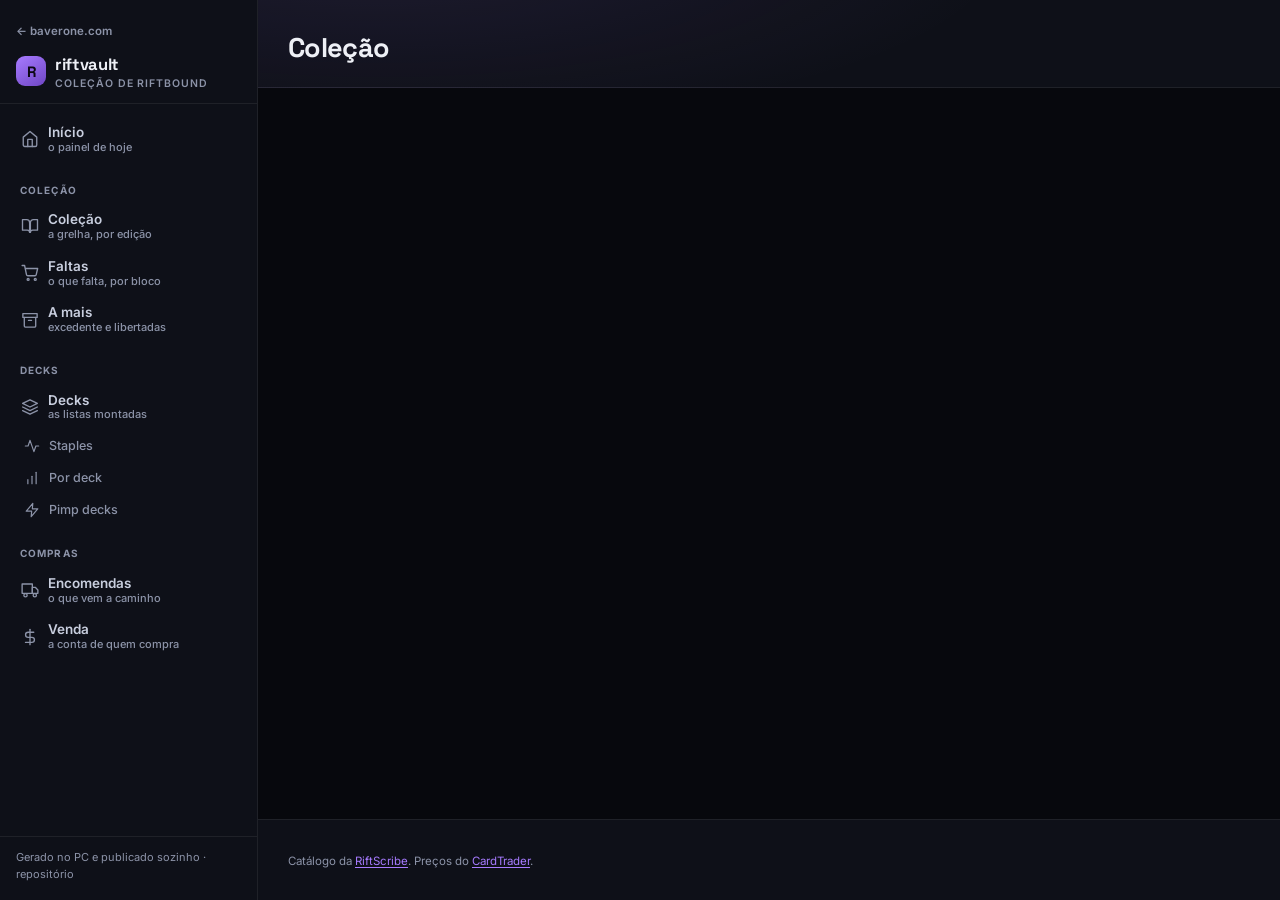
==== commit a8b37955: "venda: separador novo - a conta de uma venda em curso, com o Trend do Cardmarket metido a mao (Andre" ====
--- a/riftvault/web/index.html
+++ b/riftvault/web/index.html
@@ -249,6 +249,24 @@
         <p id="enc-empty" class="empty" hidden>Nada corresponde a estes filtros.</p>
       </section>
 
+      <!-- ============================================================ VENDA
+
+           André, 2026-09-25: *"este separador permite-me marcar as cartas que
+           estou a vender no momento para apresentar a conta a pessoa. todos os
+           precos tem que ser o Trend do Cardmarket!"*.
+
+           O preço de cada linha é METIDO POR ELE — a app não tem preços do
+           Cardmarket e não os pode ter (ver `venda.py`). O do CardTrader
+           aparece ao lado, rotulado, e nunca entra no total. Marcar para venda
+           não tira nada de lado nenhum: quem baixa as cópias é o botão
+           separado «marcar como vendidas», com confirmação.                  -->
+      <section id="sec-venda" hidden>
+        <div id="vd-head"></div>
+        <div id="vd-juntar" class="vd-juntar"></div>
+        <div id="vd-body"></div>
+        <div id="vd-conta"></div>
+      </section>
+
      </div>
     </main>
 
--- a/riftvault/web/style.css
+++ b/riftvault/web/style.css
@@ -55,6 +55,10 @@
   --accent-2: #f0b429;    /* master set: fica dourado, para não ser o roxo */
   --ok: #3ecf8e;
   --bad: #ff6b6b;
+  /* Aviso — nem erro nem ok: a regra de raridade de 2026-09-24 («esta cópia
+     sai da Coleção e não devia») e o deck desmontado. É o mesmo dourado do
+     master set, de propósito: já é a cor de «repara nisto». */
+  --warn: #f0b429;
   /* 104px dá 3 colunas num telemóvel de 375px. Menos do que isto e os +/-
      ficam pequenos de mais para o polegar. */
   --tile: 104px;
@@ -1065,6 +1069,68 @@
 .dtile .onde.tenho i { font-style: italic; opacity: .7; }
 .emdecks i.dim { font-style: italic; opacity: .7; }
 
+/* ------------------------------------ DESMONTAR e o MODO DE REMONTAGEM
+
+   André, 2026-09-24: *"vamos desmontar os decks todos com excepcao da
+   LeBlanc, vou colocar tudo nos binders das edicoes e depois voltar a montar
+   deck a deck"*. Um deck desmontado lê-se de relance no índice (apagado, com
+   a palavra) e a tabela de montagem é feita para o telemóvel: abaixo dos
+   560 px cada linha passa a cartão, com o rótulo de cada número à esquerda —
+   ele percorre isto com as cartas na mão. */
+.vidx button.is-off .vtx { opacity: .55; }
+.vidx button.is-off .vtx small { font-style: italic; }
+/* `regra` e não `aviso`: a classe `.aviso` já é a CAIXA de aviso da página
+   (com `b { display: block }` lá dentro), e reaproveitá-la punha cada <b>
+   desta nota numa linha. */
+.prio.off { color: var(--warn); border-color: rgba(240, 180, 41, .45); }
+.chip-l.regra { color: var(--warn); border-color: rgba(240, 180, 41, .45); }
+.nota.regra { color: var(--warn); }
+.nota.regra b { color: var(--warn); }
+.dtile .onde.regra { color: var(--warn); }
+.dtile.tem-regra { box-shadow: inset 0 0 0 1px rgba(240, 180, 41, .45); }
+
+.montagem { margin: 18px 0 6px; border: 1px solid var(--line); border-radius: 12px;
+  background: var(--card); overflow: hidden; }
+.montagem > summary {
+  cursor: pointer; padding: 12px 14px; font-family: var(--font-hd); font-weight: 600;
+  display: flex; flex-wrap: wrap; align-items: baseline; gap: 10px; min-height: 44px;
+}
+.montagem > summary span { font-family: var(--font); font-weight: 400; font-size: 13px;
+  color: var(--muted); }
+.montagem > summary:hover { background: var(--card3); }
+.montagem .note { margin: 0 14px 10px; font-size: 12px; color: var(--dim);
+  line-height: 1.6; }
+.montagem .note b { color: var(--ink2); }
+.mont-tab { width: 100%; border-collapse: collapse; font-size: 14px; }
+.mont-tab th, .mont-tab td { padding: 7px 10px; border-top: 1px solid var(--line);
+  text-align: right; }
+.mont-tab th:first-child, .mont-tab td:first-child { text-align: left; }
+.mont-tab thead th { font-size: 11px; text-transform: uppercase; letter-spacing: .08em;
+  color: var(--muted); font-weight: 600; }
+.mont-tab .m-nome { font-weight: 600; }
+.mont-tab .m-zero { color: var(--dim); }
+.mont-tab .m-falta { color: var(--bad); font-weight: 700; }
+.mont-tab .m-prop { color: #c9a9ff; font-weight: 600; }
+.mont-tab .m-aviso { color: var(--warn); font-weight: 700; }
+.mont-tab tr.r-falta .m-nome { color: var(--bad); }
+.mont-tab tr.r-regra .m-nome { color: var(--ink); }
+.mont-tab tr.r-ok .m-nome { font-weight: 400; color: var(--ink2); }
+.mont-tab .m-rar { margin-left: 6px; font-size: 11px; color: var(--warn);
+  border: 1px solid rgba(240, 180, 41, .4); border-radius: 6px; padding: 0 5px; }
+
+@media (max-width: 559px) {
+  .mont-tab thead { display: none; }
+  .mont-tab, .mont-tab tbody, .mont-tab tr, .mont-tab td { display: block; width: auto; }
+  .mont-tab tr { border-top: 1px solid var(--line); padding: 8px 12px 10px; }
+  .mont-tab td { border: 0; padding: 2px 0; text-align: left;
+    display: flex; justify-content: space-between; align-items: baseline; gap: 12px; }
+  .mont-tab td::before { content: attr(data-l); color: var(--muted); font-size: 12px; }
+  .mont-tab .m-nome { font-size: 15px; padding-bottom: 4px; }
+  .mont-tab .m-nome::before { content: none; }
+  /* O que já está montado não precisa de quatro linhas no telemóvel. */
+  .mont-tab tr.r-ok td.m-zero { display: none; }
+}
+
 /* --------------------------------------------------------------- «Faltas»
 
    Por edição, quatro blocos (2026-09-15, fim da tarde; o quarto a
@@ -1199,13 +1265,20 @@
    que as outras secções já pediam. Se um deles não responder, o cartão diz
    «—» e a página continua de pé.                                            */
 
+/* A grelha dos números (24/09/2026). Era `auto-fit` com um mínimo de 230 px:
+   a 1200 px de conteúdo cabiam QUATRO por linha e os seis cartões saíam 4 + 2,
+   com um buraco à direita. Agora são três colunas fixas (duas no telemóvel,
+   uma abaixo dos 360 px), que é o que dá 3 × 2 com os seis — a mesma grelha
+   que o mtgvault usa no Início dele. `align-items: stretch` + `flex` dentro do
+   cartão: as alturas de cada linha são iguais mesmo com notas de uma ou de
+   três linhas.                                                              */
 .ini-cartoes {
   display: grid; gap: 12px; margin-bottom: 26px;
-  grid-template-columns: repeat(auto-fit, minmax(230px, 1fr));
+  grid-template-columns: repeat(3, minmax(0, 1fr)); align-items: stretch;
 }
 .ini-card {
   background: var(--card); border: 1px solid var(--line); border-radius: var(--r2);
-  padding: 15px 17px 16px;
+  padding: 15px 17px 16px; min-width: 0; display: flex; flex-direction: column;
 }
 .ini-card .k {
   display: flex; align-items: center; gap: 7px; color: var(--muted);
@@ -1278,6 +1351,124 @@
 
 @media (min-width: 620px) { :root { --tile: 132px; } .seg-btn { font-size: 13px; padding: 9px 13px; } }
 @media (min-width: 1000px) { :root { --tile: 158px; } .progress-wrap { grid-template-columns: 1fr 1fr 1fr; } .rarities { grid-column: auto; align-items: center; } }
+
+/* ================================================================= «VENDA»
+
+   André, 2026-09-25: a conta de uma venda em curso, para virar o ecrã para
+   quem compra. Pensado para o TELEMÓVEL a 375 px — é onde vai ser usado, com
+   as cartas em cima da mesa: nada aqui corre para o lado.                   */
+
+.vd-procura { background: var(--card); border: 1px solid var(--line);
+  border-radius: var(--r2); padding: 12px 14px 14px; margin-bottom: 14px; }
+.vd-procura input[type="search"] { width: 100%; min-height: 42px;
+  background: var(--card3); color: var(--ink); border: 1px solid var(--line2);
+  border-radius: 10px; padding: 8px 11px; font: inherit; font-size: 14px; }
+.vd-procura input[type="search"]:focus-visible { border-color: var(--accent); outline: none; }
+.vd-res { margin-top: 8px; display: grid; gap: 4px; max-height: 320px; overflow-y: auto; }
+.vd-res .empty { margin: 6px 0; }
+.vd-hit { display: flex; flex-direction: column; align-items: flex-start; gap: 2px;
+  width: 100%; text-align: left; background: var(--card3); border: 1px solid var(--line);
+  border-radius: 10px; padding: 8px 10px; color: var(--ink); cursor: pointer;
+  min-height: 44px; font: inherit; }
+.vd-hit:hover, .vd-hit:focus-visible { border-color: var(--accent-line); }
+.vd-hit .nm { font-weight: 600; font-size: 14px; }
+.vd-hit .cd { font-size: 12px; color: var(--muted); }
+.vd-hit .var { color: var(--accent); font-style: normal; font-size: 12px; }
+
+.vd-linhas { display: grid; gap: 10px; }
+.vd-linha { display: grid; grid-template-columns: 74px minmax(0, 1fr) auto; gap: 12px;
+  align-items: start; background: var(--card); border: 1px solid var(--line);
+  border-radius: var(--r2); padding: 10px 12px; }
+.vd-linha.vd-alerta { border-color: rgba(240, 180, 41, .45); }
+.vd-linha.vd-st { border-left: 3px solid var(--bad); }
+.vd-linha .art { width: 74px; border-radius: 8px; }
+.vd-linha .tname { font-size: 15px; font-weight: 600; }
+.vd-linha .codigo { font-size: 12px; color: var(--muted); }
+.vd-links { display: flex; flex-wrap: wrap; align-items: baseline; gap: 4px 10px;
+  margin-top: 5px; font-size: 12px; }
+.vd-links a { color: var(--accent); min-height: 28px; display: inline-flex; align-items: center; }
+.vd-links a.alt { color: var(--muted); }
+/* O preço do CardTrader é REFERÊNCIA e nunca entra na conta — por isso está
+   apagado e diz de onde vem. Nunca lhe chamar Trend. */
+.vd-ct { color: var(--dim); }
+.vd-ct i { font-style: normal; opacity: .75; }
+.vd-marcas { display: flex; flex-wrap: wrap; gap: 6px; margin-top: 6px; }
+.vd-marca { font-size: 11px; border-radius: 6px; padding: 1px 6px;
+  border: 1px solid var(--line2); color: var(--muted); }
+.vd-marca.av { color: var(--warn); border-color: rgba(240, 180, 41, .4); }
+.vd-marca.velho { color: var(--warn); border-color: rgba(240, 180, 41, .4); }
+.vd-marca.deck { color: #c9a9ff; border-color: var(--accent-line); }
+
+.vd-dir { display: grid; gap: 6px; justify-items: end; }
+.vd-dir .steppers { display: flex; align-items: center; gap: 6px; }
+.vd-dir .steppers b { min-width: 22px; text-align: center; }
+.vd-qtd { font-weight: 700; }
+.vd-trend { display: flex; align-items: center; gap: 6px; font-size: 12px; color: var(--muted); }
+.vd-trend input { width: 86px; min-height: 40px; text-align: right;
+  background: var(--card3); border: 1px solid var(--line2); border-radius: 8px;
+  color: var(--ink); font: 600 15px var(--font); padding: 0 8px; }
+.vd-trend input:focus-visible { border-color: var(--accent); outline: none; }
+.vd-sub { font-weight: 700; font-size: 15px; }
+.vd-sub i { font-style: normal; font-weight: 400; color: var(--bad); font-size: 12px; }
+.vd-avisos { display: block; margin-top: 8px; line-height: 1.6; }
+.vd-total { color: var(--ok); }
+
+/* «+ venda» no tile da Coleção. */
+.vd-add { display: block; width: 100%; margin-top: 4px; background: transparent;
+  border: 1px dashed var(--line2); border-radius: 8px; color: var(--muted);
+  font: 600 11px var(--font); min-height: 26px; cursor: pointer; }
+.vd-add:hover, .vd-add:focus-visible { color: var(--accent); border-color: var(--accent-line); }
+
+/* A CONTA — é isto que a pessoa do outro lado da mesa vê. */
+.vd-cab { margin-top: 22px; }
+.vd-conta { background: var(--card); border: 1px solid var(--line2);
+  border-radius: var(--r2); padding: 6px 4px 12px; }
+.vd-tab { width: 100%; border-collapse: collapse; font-size: 14px; }
+.vd-tab th, .vd-tab td { padding: 8px 10px; border-top: 1px solid var(--line);
+  text-align: right; }
+.vd-tab th:first-child, .vd-tab td:first-child { text-align: left; }
+.vd-tab thead th { font-size: 11px; text-transform: uppercase; letter-spacing: .08em;
+  color: var(--muted); font-weight: 600; border-top: 0; }
+.vd-tab .v-nome { font-weight: 600; }
+.vd-tab .v-sub { font-weight: 600; }
+.vd-tab tr.r-sem .v-nome { color: var(--bad); }
+.vd-tab tr.r-sem td i { font-style: normal; color: var(--bad); font-size: 12px; }
+.vd-tab tfoot td { border-top: 2px solid var(--line2); font-weight: 700;
+  font-family: var(--font-hd); }
+.vd-tab .v-tot { font-size: 19px; color: var(--ok); }
+.vd-falta { margin: 8px 12px 0; font-size: 12px; color: var(--bad); }
+.vd-fonte { margin: 6px 12px 0; font-size: 12px; color: var(--muted); }
+.vd-botoes { margin-top: 12px; }
+.btn.perigo { border-color: rgba(255, 107, 107, .5); color: #ffb3b3; }
+.btn.perigo:hover { background: rgba(255, 107, 107, .12); }
+
+@media (max-width: 559px) {
+  /* A tabela de seis colunas não cabe a 375 px: cada linha vira cartão, com
+     o rótulo de cada campo à esquerda. É o mesmo que a tabela de montagem dos
+     decks faz (2026-09-24). */
+  .vd-tab thead { display: none; }
+  .vd-tab, .vd-tab tbody, .vd-tab tfoot, .vd-tab tr, .vd-tab td {
+    display: block; width: auto; }
+  .vd-tab tr { border-top: 1px solid var(--line); padding: 8px 12px 10px; }
+  .vd-tab td { border: 0; padding: 2px 0; text-align: left;
+    display: flex; justify-content: space-between; align-items: baseline; gap: 12px; }
+  .vd-tab td::before { content: attr(data-l); color: var(--muted); font-size: 12px; }
+  .vd-tab .v-nome { font-size: 15px; padding-bottom: 4px; }
+  .vd-tab .v-nome::before { content: none; }
+  .vd-tab tfoot tr { border-top: 2px solid var(--line2); }
+  .vd-tab tfoot td[colspan] { display: none; }
+
+  /* A linha de venda a 375 px: a carta em cima, os controlos por baixo, a
+     largura toda para o campo do Trend. */
+  .vd-linha { grid-template-columns: 64px minmax(0, 1fr); }
+  .vd-linha .art { width: 64px; }
+  .vd-dir { grid-column: 1 / -1; grid-template-columns: auto 1fr auto;
+    align-items: center; justify-items: stretch; gap: 10px;
+    border-top: 1px solid var(--line); padding-top: 8px; }
+  .vd-dir .steppers { justify-self: start; }
+  .vd-trend { justify-content: flex-end; }
+  .vd-sub { text-align: right; }
+}
 
 /* ============================================================== TELEMÓVEL
 
@@ -1306,7 +1497,12 @@
   .sli.sub { min-height: 38px; }
   .casa { min-height: 32px; }
   .ini-linha .pc { flex-basis: 96px; }
-}
+  .ini-cartoes { grid-template-columns: repeat(2, minmax(0, 1fr)); gap: 10px; }
+  .ini-card { padding: 13px 14px 14px; }
+  .ini-card .v { font-size: 24px; }
+  .ini-card .v small { font-size: 14px; }
+}
+@media (max-width: 359px) { .ini-cartoes { grid-template-columns: minmax(0, 1fr); } }
 @media (min-width: 900px) { .veu { display: none; } }
 @media print {
   .side, .topbar, .veu, .salta, .pgft { display: none !important; }
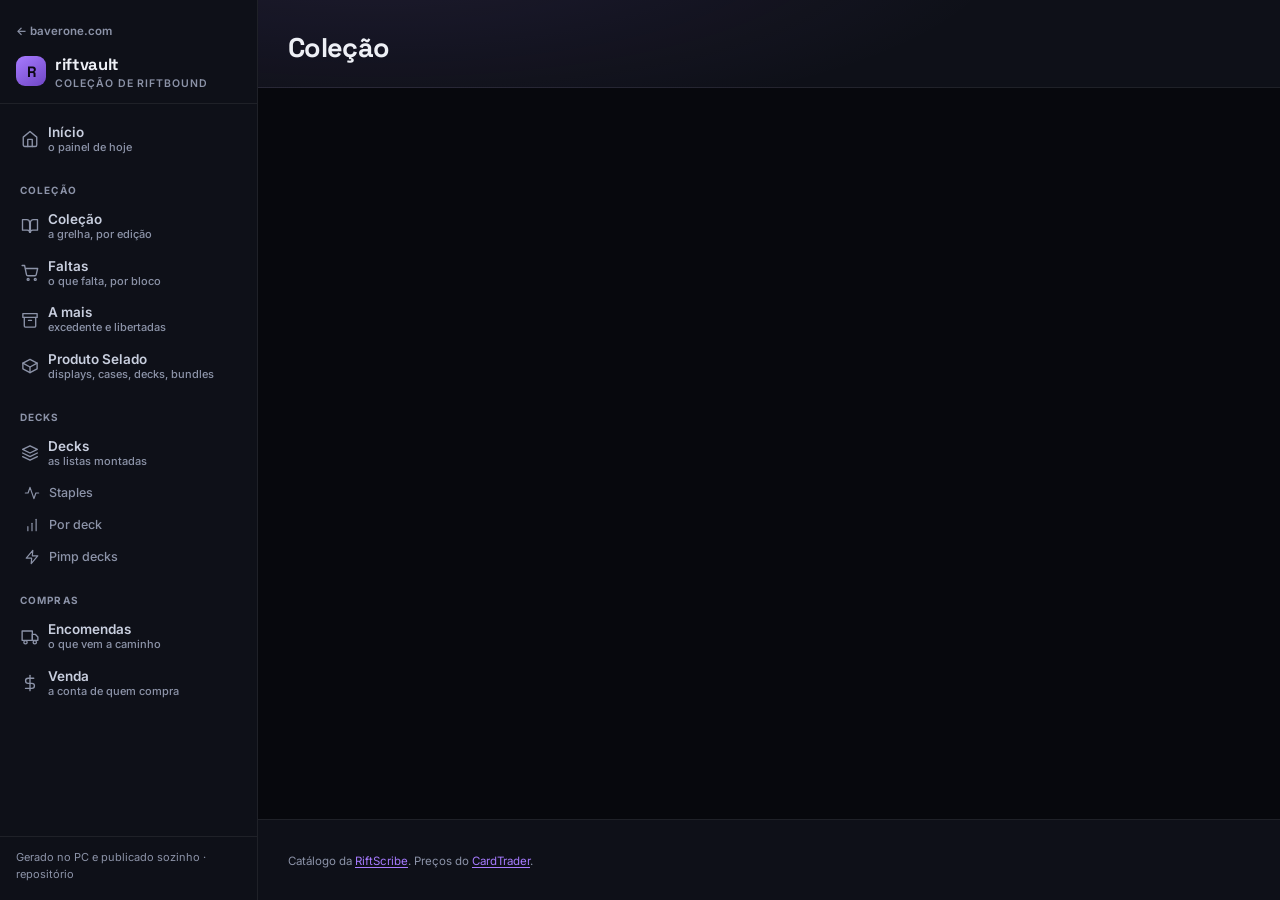
==== commit e477f1cf: "selado: separador «Produto Selado» — o que ha, o que tenho, o que nao tenho (Andre, 2026-09-25) "faz" ====
--- a/riftvault/web/index.html
+++ b/riftvault/web/index.html
@@ -267,6 +267,27 @@
         <div id="vd-conta"></div>
       </section>
 
+      <!-- =================================================== PRODUTO SELADO
+
+           André, 2026-09-25: *"um separador que e 'Produto Selado', em que vai
+           tudo o que e produtos de coleccao do Riftbound, como displays ou
+           boxcase, ou duel decks, proving ground, etc etc, para eu saber o que
+           ha, o que tenho e o que nao tenho"*.
+
+           A lista vem do CardTrader, pelas CATEGORIAS dele (a 258 são as
+           cartas; o produto selado são as outras) — ver `selado.py`. Os três
+           estados estão no cabeçalho e o filtro troca entre eles; os que ainda
+           não saíram aparecem marcados e não contam para o que falta.
+
+           O SELADO NÃO ENTRA NA COLEÇÃO: nem níveis, nem denominador, nem
+           Faltas, nem wantlists, nem A mais, nem decks — e o valor dele é um
+           total próprio, nunca somado ao da Coleção.                        -->
+      <section id="sec-selado" hidden>
+        <div id="sl-head"></div>
+        <div id="sl-filtros" class="controls"></div>
+        <div id="sl-body"></div>
+      </section>
+
      </div>
     </main>
 
--- a/riftvault/web/style.css
+++ b/riftvault/web/style.css
@@ -1470,6 +1470,79 @@
   .vd-sub { text-align: right; }
 }
 
+/* ======================================================= «PRODUTO SELADO»
+
+   André, 2026-09-25: *"para eu saber o que ha, o que tenho e o que nao
+   tenho"*. Os três estados estão no cabeçalho, em números grandes, e o filtro
+   por baixo troca entre eles. A 375 px os quatro números passam a duas
+   colunas e a linha do produto parte-se — nada corre para o lado.           */
+
+.sl-nums { display: grid; grid-template-columns: repeat(4, minmax(0, 1fr));
+  gap: 10px; margin-top: 12px; }
+.sl-num { background: var(--card3); border: 1px solid var(--line);
+  border-radius: var(--r2); padding: 9px 11px 10px; display: grid; gap: 1px; }
+.sl-num i { font-style: normal; font-size: 11px; text-transform: uppercase;
+  letter-spacing: .07em; color: var(--muted); }
+.sl-num b { font: 700 24px/1.1 var(--font-hd); }
+.sl-num small { font-size: 11px; color: var(--dim); }
+.sl-num.tem b { color: var(--ok); }
+.sl-num.falta b { color: var(--warn); }
+.sl-num.val b { font-size: 19px; }
+
+.sl-cab { margin-top: 22px; }
+.sl-lista { display: grid; gap: 10px; }
+.sl-linha { display: grid; grid-template-columns: 76px minmax(0, 1fr) auto; gap: 12px;
+  align-items: center; background: var(--card); border: 1px solid var(--line);
+  border-radius: var(--r2); padding: 10px 12px; }
+.sl-linha.tem { border-color: var(--accent-line); }
+/* O que ainda não saiu fica apagado: não conta para o que falta, e é isso que
+   a cor diz antes de se ler a etiqueta. */
+.sl-linha.porsair { opacity: .72; border-style: dashed; }
+.sl-art { position: relative; width: 76px; height: 76px; border-radius: 8px;
+  overflow: hidden; background: var(--card3); border: 1px solid var(--line2);
+  display: flex; align-items: center; justify-content: center; }
+.sl-art img { width: 100%; height: 100%; object-fit: cover; }
+.sl-semimg { font-size: 10px; color: var(--dim); text-align: center; padding: 2px; }
+.sl-qty { position: absolute; right: 3px; bottom: 3px; background: var(--accent);
+  color: #150f24; font: 700 11px var(--font); border-radius: 6px; padding: 1px 5px; }
+/* O nome de um produto selado é longo («Origins Booster Box Case x6 Booster
+   Boxes») e aqui não há código curto que o substitua: QUEBRA em vez de ser
+   cortado com reticências, que é o que o `.tname` faz nos tiles das cartas. */
+.sl-linha .tname { font-size: 15px; font-weight: 600; color: var(--ink);
+  white-space: normal; overflow: visible; text-overflow: clip; }
+.sl-linha .codigo { font-size: 12px; color: var(--muted); margin-top: 2px;
+  white-space: normal; }
+.sl-tipo { display: inline-block; border: 1px solid var(--line2); border-radius: 6px;
+  padding: 0 5px; margin-right: 5px; color: var(--ink); font-size: 11px; }
+.sl-marcas { display: flex; flex-wrap: wrap; gap: 6px; margin-top: 6px; }
+.sl-marca { font-size: 11px; border-radius: 6px; padding: 1px 6px;
+  border: 1px solid var(--line2); color: var(--muted); }
+.sl-marca.ps { color: var(--warn); border-color: rgba(240, 180, 41, .4); }
+.sl-marca.cfg { color: #c9a9ff; border-color: var(--accent-line); }
+.sl-dir { display: grid; gap: 6px; justify-items: end; }
+.sl-preco { text-align: right; font-weight: 700; font-size: 15px; }
+.sl-preco i { display: block; font-style: normal; font-weight: 400; font-size: 11px;
+  color: var(--dim); }
+.sl-dir .steppers { display: flex; align-items: center; gap: 6px; }
+.sl-dir .steppers b { min-width: 22px; text-align: center; }
+.sl-tenho { font-size: 12px; color: var(--muted); }
+#sl-filtros input[type="search"] { min-width: 180px; }
+
+@media (max-width: 699px) {
+  .sl-nums { grid-template-columns: repeat(2, minmax(0, 1fr)); }
+}
+@media (max-width: 559px) {
+  /* A 375 px: a foto e o nome em cima, o preço e os `+`/`−` numa fila por
+     baixo — a linha de três colunas não cabe. */
+  .sl-linha { grid-template-columns: 60px minmax(0, 1fr); align-items: start; }
+  .sl-art { width: 60px; height: 60px; }
+  .sl-dir { grid-column: 1 / -1; grid-auto-flow: column; align-items: center;
+    justify-content: space-between; justify-items: stretch;
+    border-top: 1px solid var(--line); padding-top: 8px; }
+  .sl-preco { text-align: left; }
+  .sl-dir .steppers { justify-self: end; }
+}
+
 /* ============================================================== TELEMÓVEL
 
    Abaixo dos 900 px a barra lateral sai do fluxo e passa a painel ☰; o índice
